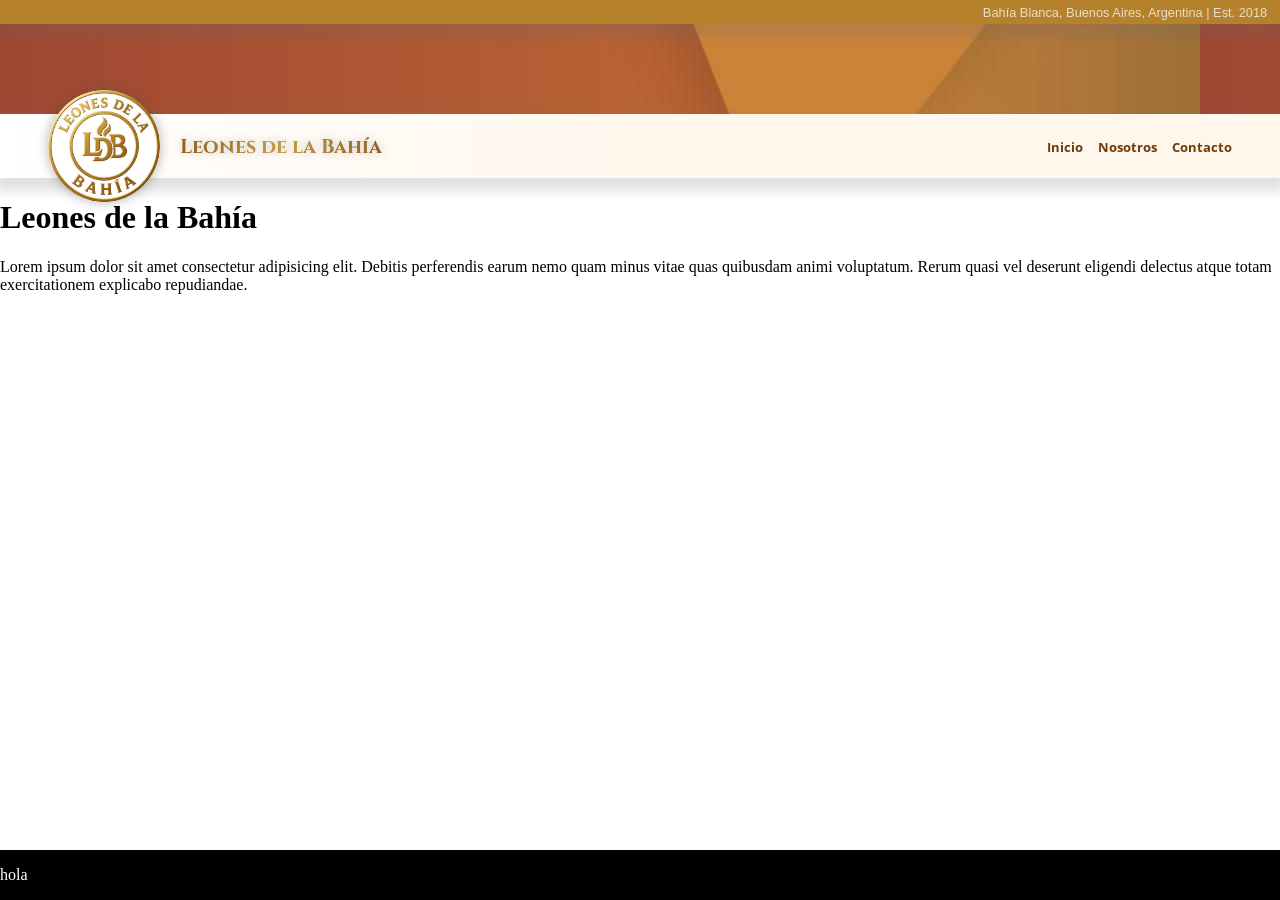
==== index.html @ 59268cef "Cargando el navegador Cargando el código para el navegador, mayoritariamente css" ====
<!DOCTYPE html>
<html lang="en">
<head>
    <meta charset="UTF-8">
    <meta name="viewport" content="width=device-width, initial-scale=1.0">
    <title>Inicio | Leones de la Bahía</title>
    <link rel="stylesheet" href="./css/style.css">
    <link rel="preconnect" href="https://fonts.googleapis.com">
    <link rel="preconnect" href="https://fonts.gstatic.com" crossorigin>
    <link href="https://fonts.googleapis.com/css2?family=Cinzel:wght@400..900&family=Special+Gothic:wght@400..700&display=swap" rel="stylesheet">
    <link rel="preconnect" href="https://fonts.googleapis.com">
    <link rel="preconnect" href="https://fonts.gstatic.com" crossorigin>
    <link href="https://fonts.googleapis.com/css2?family=Didact+Gothic&display=swap" rel="stylesheet">
    <link rel="preconnect" href="https://fonts.googleapis.com">
<link rel="preconnect" href="https://fonts.gstatic.com" crossorigin>
<link href="https://fonts.googleapis.com/css2?family=Open+Sans:ital,wght@0,300..800;1,300..800&display=swap" rel="stylesheet">
</head>
<body>
    <header>
        <nav>
           <div id="Nav-Sup">
            <p>Bahía Blanca, Buenos Aires, Argentina | Est. 2018</p>
           </div> 
           <div id="Nav-Centro">
            <img src="" alt="">
           </div>
           <div id="Nav-Inf">
            <div id="Nav-Inf-Iz">
                <img src="./img/Adobe Express - file.png" alt="">
                <h2 class="Nombre-Empresa">Leones de la Bahía</h1>
            </div>
            <div id="Nav-Inf-De">
                <li><a class="Nav-Opcion" id="Link-Inicio" href="">Inicio</a></li>
                <li><a class="Nav-Opcion" id="Link-Nosotros" href="./index.html">Nosotros</a></li>
                <li><a class="Nav-Opcion" id="Link-Contacto" href="#Contactos">Contacto</a></li>
            </div>
           </div>
        </nav>
    </header>
    <main>
        <div id="Main-Introduccion">
            <div id="Contenedor-Biografia">
                <h1>Leones de la Bahía</h1>
                <p>Lorem ipsum dolor sit amet consectetur adipisicing elit. Debitis perferendis earum nemo quam minus vitae quas quibusdam animi voluptatum. Rerum quasi vel deserunt eligendi delectus atque totam exercitationem explicabo repudiandae.</p>
            </div>
            <img src="" alt="">
            <img src="" alt="">
            <img src="" alt="">
        </div>
        <div id="Main-Medio">
            <div id="MisionVision">

            </div>
            <div id="LineaTiempo">

            </div>
            <div id="DondeEstamos">

            </div>
        </div>
        <div id="Main-Ultimo">
            <div id="Eventos">
                <p></p>
            </div>
            <div id="Feria">
                <p></p>
                <img src="" alt="">
                <img src="" alt="">
            </div>
        </div>

    </main>
    <footer>
        <div id="Contactos">
            <p>hola</p>
        </div>
    </footer>
    <script src="./js/script.js"></script>
</body>

</html>
---- css/style.css ----
body{
    padding: 0;
    margin: 0;
}

/*Navegador*/

nav{
    margin: 0;
    display: flex;
    flex-direction: column;
}
#Nav-Sup{
    padding: 0.5vh 1vw 0.5vh 0.5vw;
    font-size: 0.8rem;
    background-color:#b5822b;
    color: #e9ddca;
    font-family: "didact-gothic", sans-serif;
    font-weight: lighter;
    text-align: right;
    z-index: 10;
    box-shadow: 0 8px 10px 5px rgba(107, 107, 107, 0.201);
    /*box-shadow: 3px 4px 5px 6px #000;*/
}
#Nav-Sup p{
    margin: 0;
}
#Nav-Centro{
    width: 100vw;
    height: 10vh;
    background-color: #b5822b;
    background-image: url(../img/background-nav.jpg);
}
#Nav-Inf{
    height: 2rem;
    padding: 1rem 3rem 1rem 3rem;
    display: flex;
    justify-content: space-between;
    align-items: center;
    background: linear-gradient(to right, white,#FFF7EC, #FFF7EC);
    box-shadow: 0 8px 10px 5px rgba(107, 107, 107, 0.201);
}
#Nav-Inf-Iz{
    margin: 0;
    display: flex;
    align-items: center;
    gap: 20px;
}

#Nav-Inf-De{
    margin: 0;
    list-style: none;
    display: flex;
    align-items: center;
    height: 5vhpx;        
    gap: 15px; 
    font-family: "Open Sans", sans-serif;
    font-weight: bold;
    color: #6e3b0c;
}
#Nav-Inf-De a{
    font-size: 0.8rem;
    text-decoration: none;
    color: inherit;
}
#Nav-Inf h2{
    font-size: 1.25rem;
    margin:0;
    font-family: "Cinzel", sans-serif;
    background: radial-gradient(circle at center, #cea243,#976114);
    background-clip: text;
    -webkit-background-clip: text;
    color: transparent;
    text-shadow: 0 0 10px rgba(107, 107, 107, 0.4);
}
#Nav-Inf img{
    border-radius: 50%;
    padding: 0;
    margin:0;
    height: 7rem;
    z-index: auto;
    box-shadow: 0px 0px 10px 2px rgba(77, 77, 77, 0.3);
}

/*Body*/

/*Footer*/

footer{
    width: 100vw;
    position: absolute;
    bottom: 0;
    background-color: black;
    color: white;
}
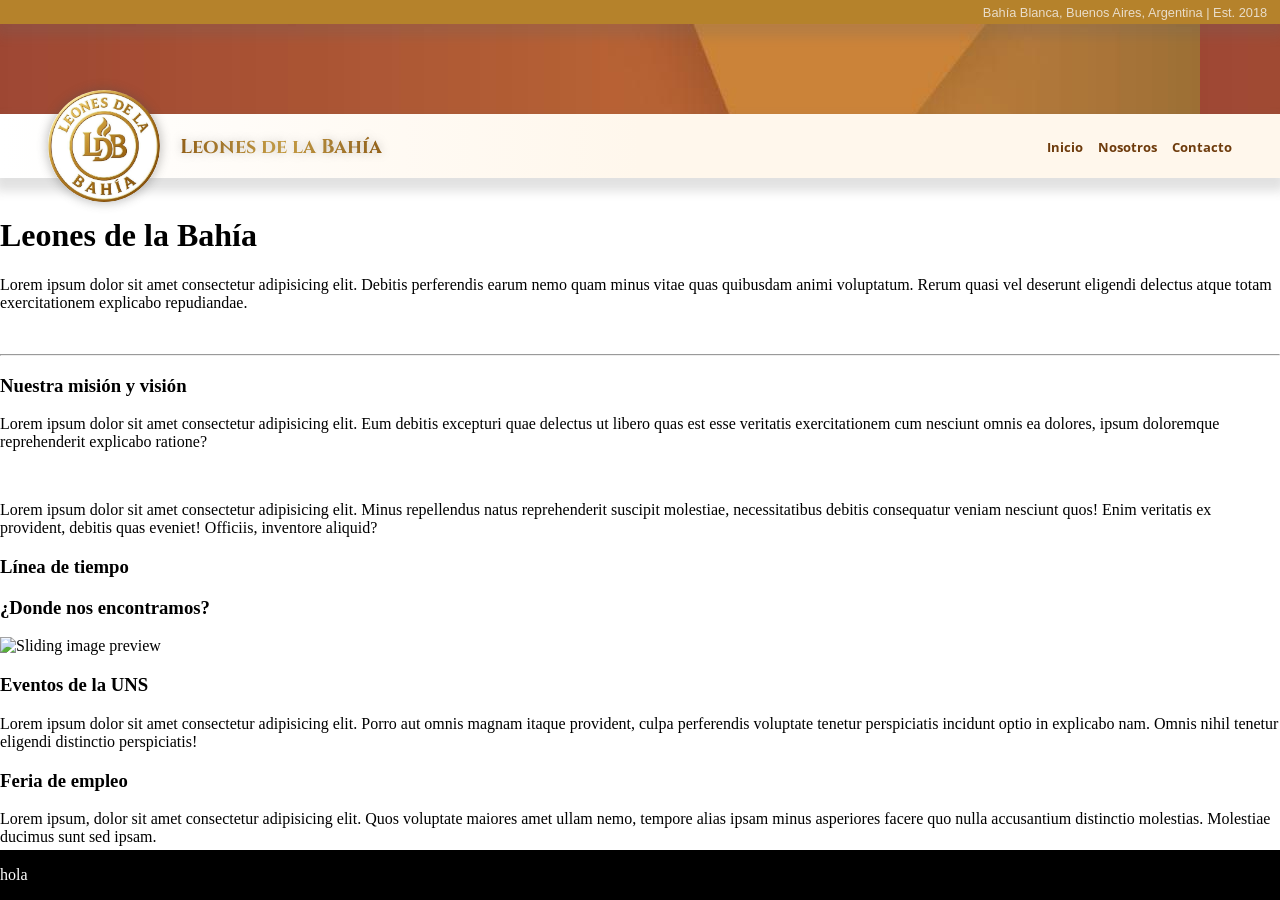
==== commit b1c7d0a1: "Add files via upload" ====
--- a/index.html
+++ b/index.html
@@ -39,33 +39,43 @@
     </header>
     <main>
         <div id="Main-Introduccion">
+            <img id="WhiteBlob" src="./img/WhiteBlob (1).png" alt="">
             <div id="Contenedor-Biografia">
                 <h1>Leones de la Bahía</h1>
                 <p>Lorem ipsum dolor sit amet consectetur adipisicing elit. Debitis perferendis earum nemo quam minus vitae quas quibusdam animi voluptatum. Rerum quasi vel deserunt eligendi delectus atque totam exercitationem explicabo repudiandae.</p>
             </div>
-            <img src="" alt="">
-            <img src="" alt="">
-            <img src="" alt="">
+            <img class="Intro-Img" id="Img1" src="./img/Img1.jpg" alt="">
+            <img class="Intro-Img" id="Img2" src="./img/Img2.jpg" alt="">
+            <img class="Intro-Img" id="Img3" src="./img/Img3.jpg" alt="">
         </div>
         <div id="Main-Medio">
+            <hr>
+            <h3>Nuestra misión y visión</h3>
             <div id="MisionVision">
-
+                <p class="MV-P" id="Mision">Lorem ipsum dolor sit amet consectetur adipisicing elit. Eum debitis excepturi quae delectus ut libero quas est esse veritatis exercitationem cum nesciunt omnis ea dolores, ipsum doloremque reprehenderit explicabo ratione?</p>
+                <img class="MV-Img" id="M-Img" src="./img/Img1.jpg" alt="">
+                <img class="MV-Img" id="V-Img" src="./img/Img2.jpg" alt="">
+                <p  class="MV-P" id="Vision">Lorem ipsum dolor sit amet consectetur adipisicing elit. Minus repellendus natus reprehenderit suscipit molestiae, necessitatibus debitis consequatur veniam nesciunt quos! Enim veritatis ex provident, debitis quas eveniet! Officiis, inventore aliquid?</p>
             </div>
+            <h3>Línea de tiempo</h3>
             <div id="LineaTiempo">
 
             </div>
-            <div id="DondeEstamos">
-
+            <h3>¿Donde nos encontramos?</h3>
+            <div class="image-viewport" id="viewport">
+                <a href="https://share.google/cA9hsk7RvkYzIzM8v"></a> <img src="../LDB/img/Maps.png" id="targetImage" alt="Sliding image preview">
             </div>
         </div>
         <div id="Main-Ultimo">
             <div id="Eventos">
-                <p></p>
+                <h3>Eventos de la UNS</h3>
+                <p>Lorem ipsum dolor sit amet consectetur adipisicing elit. Porro aut omnis magnam itaque provident, culpa perferendis voluptate tenetur perspiciatis incidunt optio in explicabo nam. Omnis nihil tenetur eligendi distinctio perspiciatis!</p>
             </div>
             <div id="Feria">
-                <p></p>
-                <img src="" alt="">
-                <img src="" alt="">
+                <h3>Feria de empleo</h3>
+                <p>Lorem ipsum, dolor sit amet consectetur adipisicing elit. Quos voluptate maiores amet ullam nemo, tempore alias ipsam minus asperiores facere quo nulla accusantium distinctio molestias. Molestiae ducimus sunt sed ipsam.</p>
+                <img class="F-Img" src="./img/Img3.jpg" alt="">
+                <img src="./img/Img2.jpg" alt="">
             </div>
         </div>
 
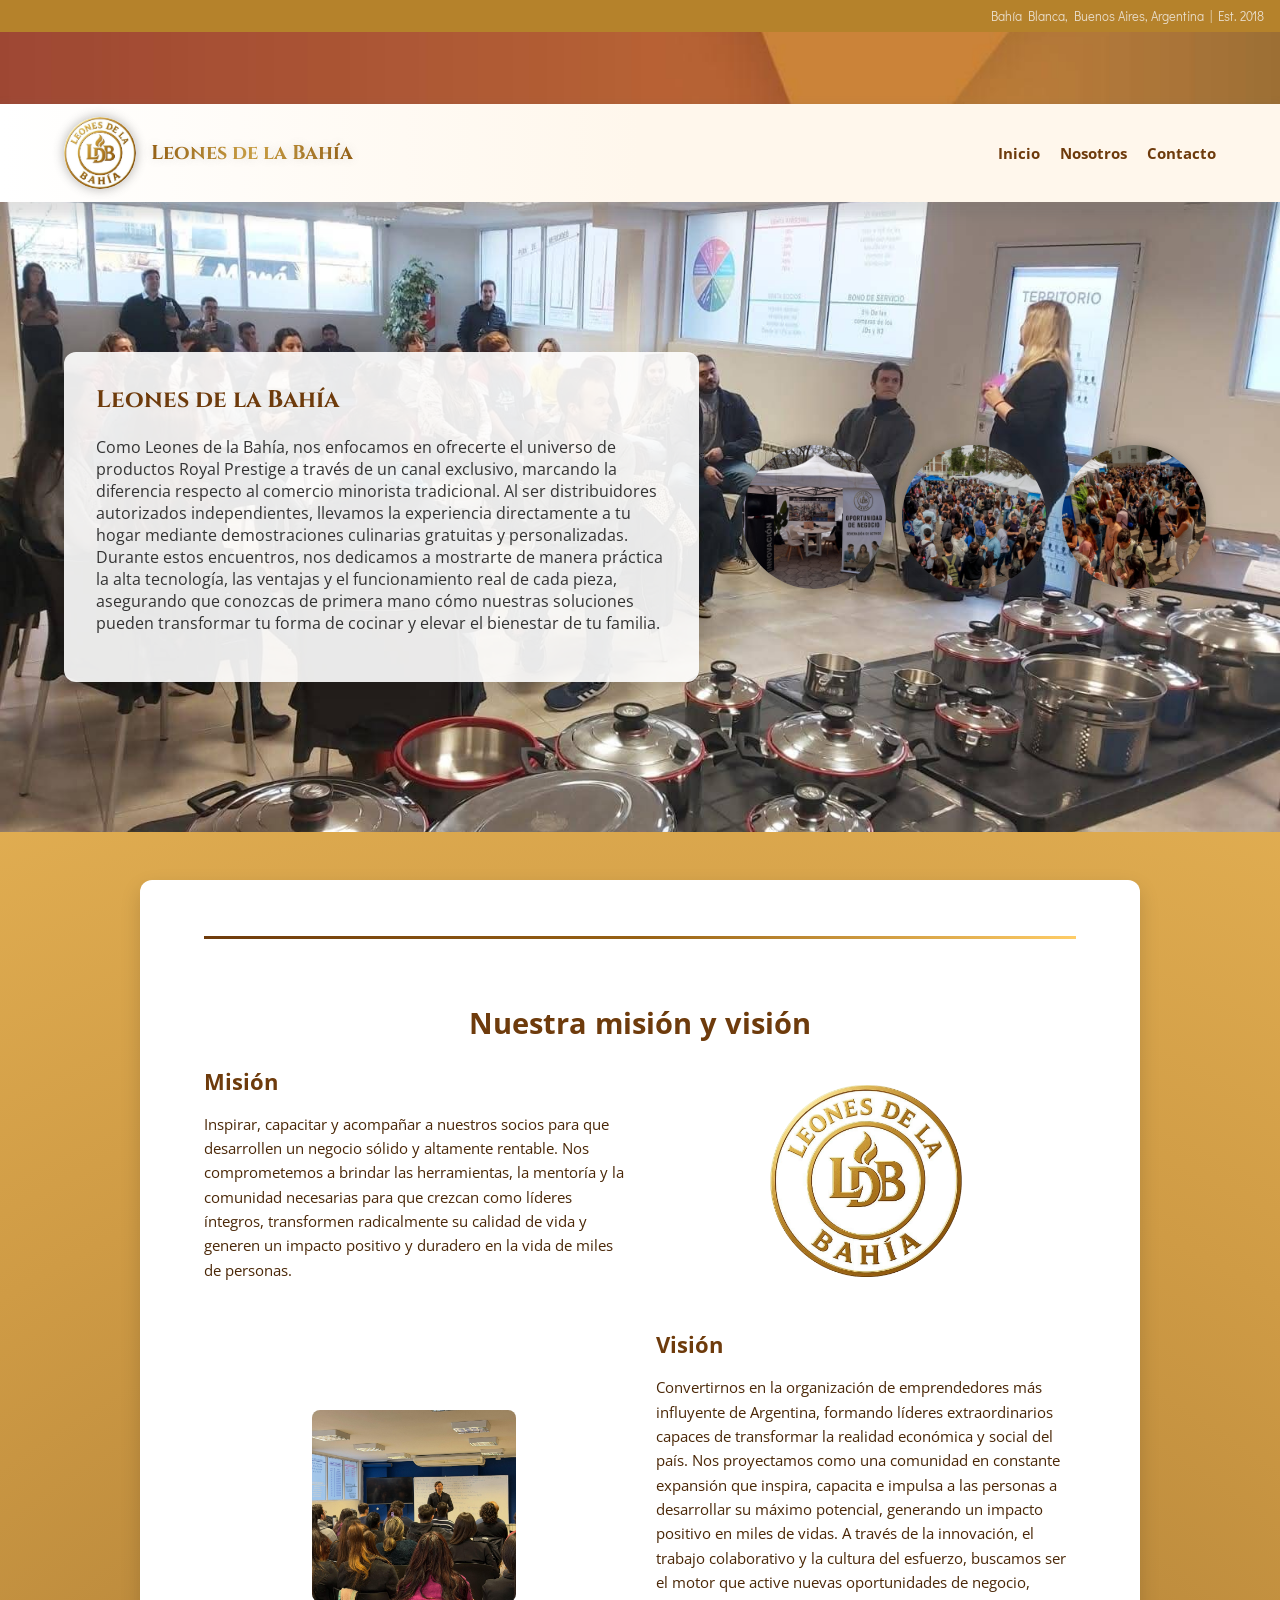
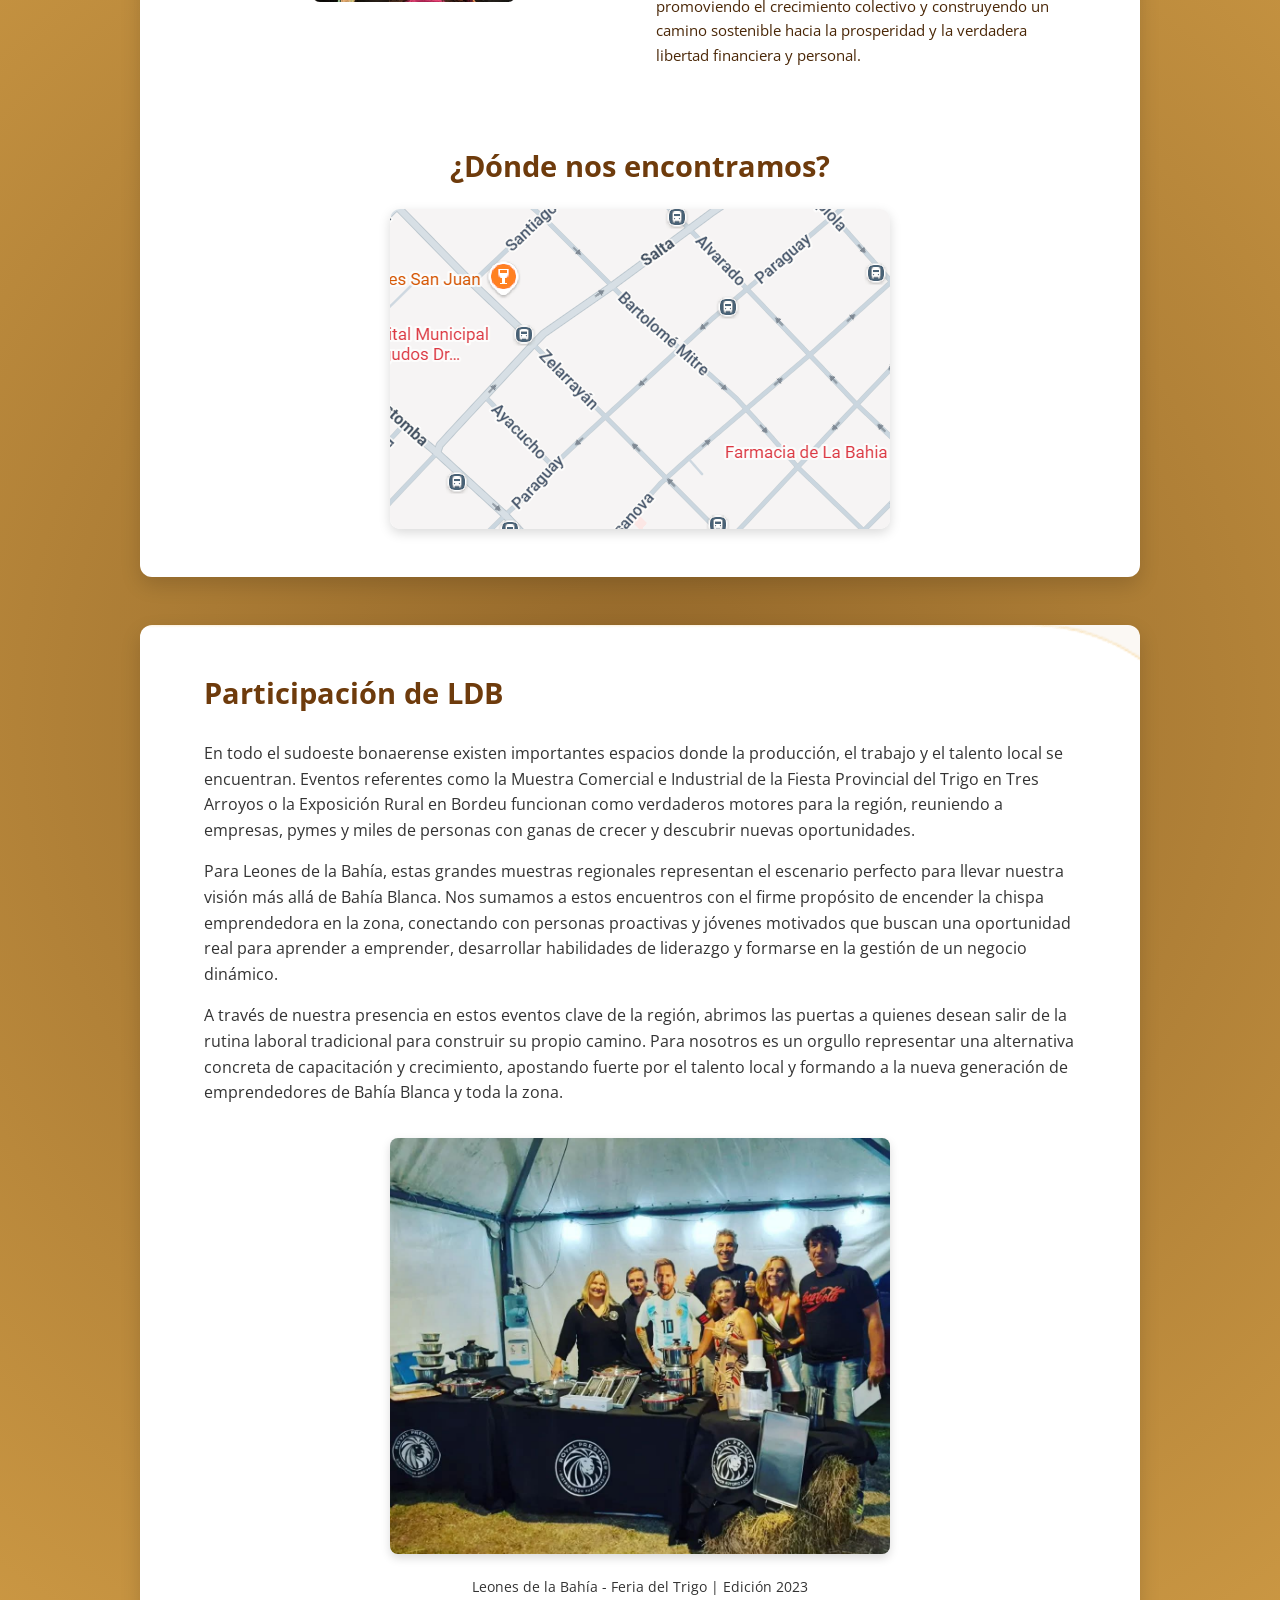
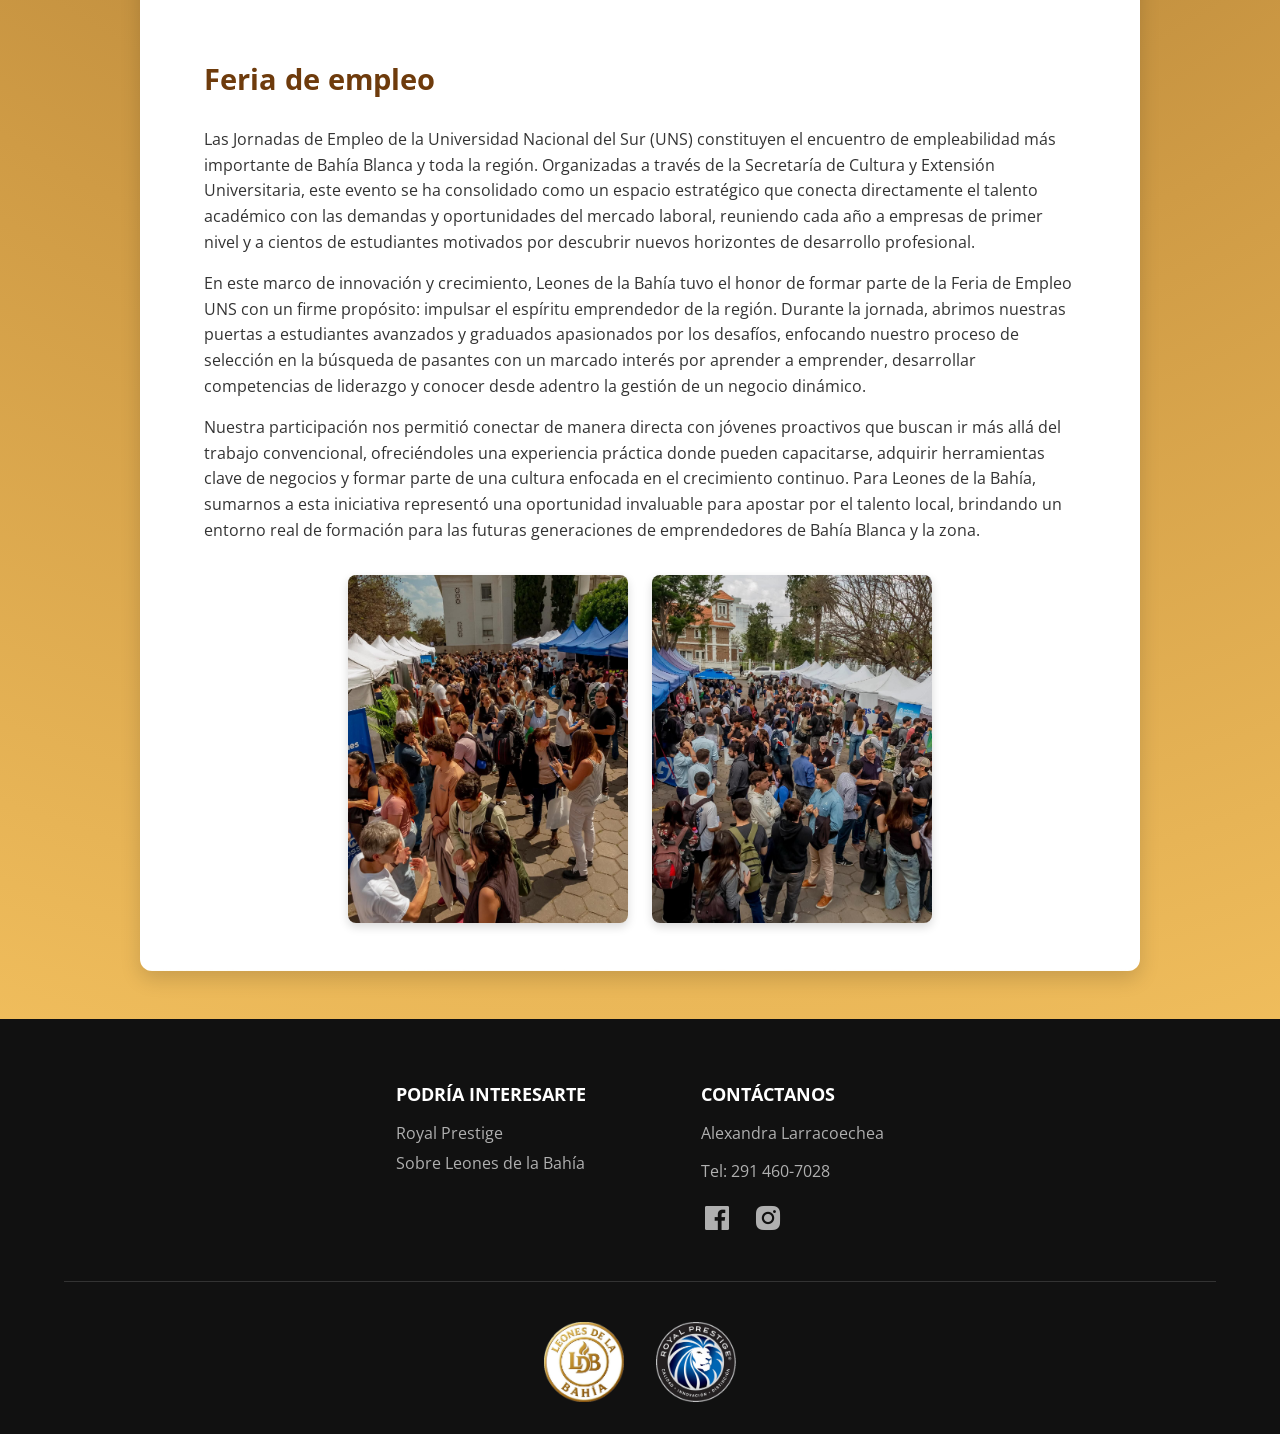
==== commit a974ca52: "Responsive Pasé el código por IA para que lo haga responisve y cómodo para disp. móviles. Además par" ====
--- a/index.html
+++ b/index.html
@@ -1,91 +1,128 @@
 <!DOCTYPE html>
-<html lang="en">
+<html lang="es">
 <head>
     <meta charset="UTF-8">
     <meta name="viewport" content="width=device-width, initial-scale=1.0">
     <title>Inicio | Leones de la Bahía</title>
     <link rel="stylesheet" href="./css/style.css">
+    
     <link rel="preconnect" href="https://fonts.googleapis.com">
     <link rel="preconnect" href="https://fonts.gstatic.com" crossorigin>
-    <link href="https://fonts.googleapis.com/css2?family=Cinzel:wght@400..900&family=Special+Gothic:wght@400..700&display=swap" rel="stylesheet">
-    <link rel="preconnect" href="https://fonts.googleapis.com">
-    <link rel="preconnect" href="https://fonts.gstatic.com" crossorigin>
-    <link href="https://fonts.googleapis.com/css2?family=Didact+Gothic&display=swap" rel="stylesheet">
-    <link rel="preconnect" href="https://fonts.googleapis.com">
-<link rel="preconnect" href="https://fonts.gstatic.com" crossorigin>
-<link href="https://fonts.googleapis.com/css2?family=Open+Sans:ital,wght@0,300..800;1,300..800&display=swap" rel="stylesheet">
+    <link href="https://fonts.googleapis.com/css2?family=Cinzel:wght@400..900&family=Didact+Gothic&family=Open+Sans:ital,wght@0,300..800;1,300..800&family=Special+Gothic:wght@400..700&display=swap" rel="stylesheet">
+    
+    <link href="https://unpkg.com/boxicons@2.1.4/css/boxicons.min.css" rel="stylesheet">
 </head>
 <body>
     <header>
         <nav>
-           <div id="Nav-Sup">
-            <p>Bahía Blanca, Buenos Aires, Argentina | Est. 2018</p>
-           </div> 
-           <div id="Nav-Centro">
-            <img src="" alt="">
-           </div>
-           <div id="Nav-Inf">
-            <div id="Nav-Inf-Iz">
-                <img src="./img/Adobe Express - file.png" alt="">
-                <h2 class="Nombre-Empresa">Leones de la Bahía</h1>
+            <div id="Nav-Sup">
+                <p>Bahía Blanca, Buenos Aires, Argentina | Est. 2018</p>
+            </div> 
+            <div id="Nav-Centro"></div>
+            <div id="Nav-Inf">
+                <div id="Nav-Inf-Iz">
+                    <img src="./img/Adobe Express - file.png" alt="Logo Leones de la Bahía">
+                    <h2 class="Nombre-Empresa">Leones de la Bahía</h2>
+                </div>
+                <div id="Nav-Inf-De">
+                    <ul>
+                        <li><a class="Nav-Opcion" id="Link-Inicio" href="#">Inicio</a></li>
+                        <li><a class="Nav-Opcion" id="Link-Nosotros" href="./index.html">Nosotros</a></li>
+                        <li><a class="Nav-Opcion" id="Link-Contacto" href="#Contactos">Contacto</a></li>
+                    </ul>
+                </div>
             </div>
-            <div id="Nav-Inf-De">
-                <li><a class="Nav-Opcion" id="Link-Inicio" href="">Inicio</a></li>
-                <li><a class="Nav-Opcion" id="Link-Nosotros" href="./index.html">Nosotros</a></li>
-                <li><a class="Nav-Opcion" id="Link-Contacto" href="#Contactos">Contacto</a></li>
-            </div>
-           </div>
         </nav>
     </header>
+
     <main>
-        <div id="Main-Introduccion">
-            <img id="WhiteBlob" src="./img/WhiteBlob (1).png" alt="">
+        <section id="Main-Introduccion">
             <div id="Contenedor-Biografia">
                 <h1>Leones de la Bahía</h1>
-                <p>Lorem ipsum dolor sit amet consectetur adipisicing elit. Debitis perferendis earum nemo quam minus vitae quas quibusdam animi voluptatum. Rerum quasi vel deserunt eligendi delectus atque totam exercitationem explicabo repudiandae.</p>
+                <p>Como Leones de la Bahía, nos enfocamos en ofrecerte el universo de productos Royal Prestige a través de un canal exclusivo, marcando la diferencia respecto al comercio minorista tradicional. Al ser distribuidores autorizados independientes, llevamos la experiencia directamente a tu hogar mediante demostraciones culinarias gratuitas y personalizadas. Durante estos encuentros, nos dedicamos a mostrarte de manera práctica la alta tecnología, las ventajas y el funcionamiento real de cada pieza, asegurando que conozcas de primera mano cómo nuestras soluciones pueden transformar tu forma de cocinar y elevar el bienestar de tu familia.</p>
             </div>
-            <img class="Intro-Img" id="Img1" src="./img/Img1.jpg" alt="">
-            <img class="Intro-Img" id="Img2" src="./img/Img2.jpg" alt="">
-            <img class="Intro-Img" id="Img3" src="./img/Img3.jpg" alt="">
-        </div>
-        <div id="Main-Medio">
-            <hr>
+            <div id="Contenedor-Galeria">
+                <img class="Intro-Img" id="Img1" src="./img/Img1.jpg" alt="Demostración culinaria 1">
+                <img class="Intro-Img" id="Img2" src="./img/Img2.jpg" alt="Demostración culinaria 2">
+                <img class="Intro-Img" id="Img3" src="./img/Img3.jpg" alt="Demostración culinaria 3">
+            </div>
+        </section>
+        <section id="Main-Medio">
+            <hr class="divider">
             <h3>Nuestra misión y visión</h3>
+            
             <div id="MisionVision">
-                <p class="MV-P" id="Mision">Lorem ipsum dolor sit amet consectetur adipisicing elit. Eum debitis excepturi quae delectus ut libero quas est esse veritatis exercitationem cum nesciunt omnis ea dolores, ipsum doloremque reprehenderit explicabo ratione?</p>
-                <img class="MV-Img" id="M-Img" src="./img/Img1.jpg" alt="">
-                <img class="MV-Img" id="V-Img" src="./img/Img2.jpg" alt="">
-                <p  class="MV-P" id="Vision">Lorem ipsum dolor sit amet consectetur adipisicing elit. Minus repellendus natus reprehenderit suscipit molestiae, necessitatibus debitis consequatur veniam nesciunt quos! Enim veritatis ex provident, debitis quas eveniet! Officiis, inventore aliquid?</p>
+                <article id="Mision">
+                    <h4>Misión</h4>
+                    <p class="MV-P">Inspirar, capacitar y acompañar a nuestros socios para que desarrollen un negocio sólido y altamente rentable. Nos comprometemos a brindar las herramientas, la mentoría y la comunidad necesarias para que crezcan como líderes íntegros, transformen radicalmente su calidad de vida y generen un impacto positivo y duradero en la vida de miles de personas.</p>
+                </article>
+                <img class="MV-Img" id="M-Img" src="./img/Adobe Express - file.png" alt="Misión LDB">
+                <img class="MV-Img" id="V-Img" src="./img/ImgV(1).jpg" alt="Visión LDB">
+                <article id="Vision">
+                    <h4>Visión</h4>
+                    <p class="MV-P">Convertirnos en la organización de emprendedores más influyente de Argentina, formando líderes extraordinarios capaces de transformar la realidad económica y social del país. Nos proyectamos como una comunidad en constante expansión que inspira, capacita e impulsa a las personas a desarrollar su máximo potencial, generando un impacto positivo en miles de vidas. A través de la innovación, el trabajo colaborativo y la cultura del esfuerzo, buscamos ser el motor que active nuevas oportunidades de negocio, promoviendo el crecimiento colectivo y construyendo un camino sostenible hacia la prosperidad y la verdadera libertad financiera y personal.</p>
+                </article>
             </div>
-            <h3>Línea de tiempo</h3>
-            <div id="LineaTiempo">
 
+            <h3>¿Dónde nos encontramos?</h3>
+            <div class="image-viewport" id="viewport">
+                <a href="https://share.google/cA9hsk7RvkYzIzM8v" target="_blank" rel="noopener">
+                    <img src="./img/Maps.png" id="targetImage" alt="Vista de ubicación en Google Maps">
+                </a>
             </div>
-            <h3>¿Donde nos encontramos?</h3>
-            <div class="image-viewport" id="viewport">
-                <a href="https://share.google/cA9hsk7RvkYzIzM8v"></a> <img src="../LDB/img/Maps.png" id="targetImage" alt="Sliding image preview">
+        </section>
+
+        <section id="Main-Ultimo">
+            <div id="Eventos">
+                <h3>Participación de LDB</h3>
+                <p>En todo el sudoeste bonaerense existen importantes espacios donde la producción, el trabajo y el talento local se encuentran. Eventos referentes como la Muestra Comercial e Industrial de la Fiesta Provincial del Trigo en Tres Arroyos o la Exposición Rural en Bordeu funcionan como verdaderos motores para la región, reuniendo a empresas, pymes y miles de personas con ganas de crecer y descubrir nuevas oportunidades.</p>
+                <p>Para Leones de la Bahía, estas grandes muestras regionales representan el escenario perfecto para llevar nuestra visión más allá de Bahía Blanca. Nos sumamos a estos encuentros con el firme propósito de encender la chispa emprendedora en la zona, conectando con personas proactivas y jóvenes motivados que buscan una oportunidad real para aprender a emprender, desarrollar habilidades de liderazgo y formarse en la gestión de un negocio dinámico.</p>
+                <p>A través de nuestra presencia en estos eventos clave de la región, abrimos las puertas a quienes desean salir de la rutina laboral tradicional para construir su propio camino. Para nosotros es un orgullo representar una alternativa concreta de capacitación y crecimiento, apostando fuerte por el talento local y formando a la nueva generación de emprendedores de Bahía Blanca y toda la zona.</p>
             </div>
-        </div>
-        <div id="Main-Ultimo">
-            <div id="Eventos">
-                <h3>Eventos de la UNS</h3>
-                <p>Lorem ipsum dolor sit amet consectetur adipisicing elit. Porro aut omnis magnam itaque provident, culpa perferendis voluptate tenetur perspiciatis incidunt optio in explicabo nam. Omnis nihil tenetur eligendi distinctio perspiciatis!</p>
+            <div id="IMG-Leyenda">
+                <img src="./img/LDB-FiestaDelTrigo.jpg" alt="Fiesta Provincial del Trigo 2023">
+                <p>Leones de la Bahía - Feria del Trigo | Edición 2023</p>
             </div>
+            
             <div id="Feria">
                 <h3>Feria de empleo</h3>
-                <p>Lorem ipsum, dolor sit amet consectetur adipisicing elit. Quos voluptate maiores amet ullam nemo, tempore alias ipsam minus asperiores facere quo nulla accusantium distinctio molestias. Molestiae ducimus sunt sed ipsam.</p>
-                <img class="F-Img" src="./img/Img3.jpg" alt="">
-                <img src="./img/Img2.jpg" alt="">
+                <p>Las Jornadas de Empleo de la Universidad Nacional del Sur (UNS) constituyen el encuentro de empleabilidad más importante de Bahía Blanca y toda la región. Organizadas a través de la Secretaría de Cultura y Extensión Universitaria, este evento se ha consolidado como un espacio estratégico que conecta directamente el talento académico con las demandas y oportunidades del mercado laboral, reuniendo cada año a empresas de primer nivel y a cientos de estudiantes motivados por descubrir nuevos horizontes de desarrollo profesional.</p>
+                <p>En este marco de innovación y crecimiento, Leones de la Bahía tuvo el honor de formar parte de la Feria de Empleo UNS con un firme propósito: impulsar el espíritu emprendedor de la región. Durante la jornada, abrimos nuestras puertas a estudiantes avanzados y graduados apasionados por los desafíos, enfocando nuestro proceso de selección en la búsqueda de pasantes con un marcado interés por aprender a emprender, desarrollar competencias de liderazgo y conocer desde adentro la gestión de un negocio dinámico.</p>
+                <p>Nuestra participación nos permitió conectar de manera directa con jóvenes proactivos que buscan ir más allá del trabajo convencional, ofreciéndoles una experiencia práctica donde pueden capacitarse, adquirir herramientas clave de negocios y formar parte de una cultura enfocada en el crecimiento continuo. Para Leones de la Bahía, sumarnos a esta iniciativa representó una oportunidad invaluable para apostar por el talento local, brindando un entorno real de formación para las futuras generaciones de emprendedores de Bahía Blanca y la zona.</p>
             </div>
-        </div>
+            <div id="IMG-Feria">
+                <img class="F-Img" src="./img/Img3.jpg" alt="Feria de empleo UNS 1">
+                <img class="F-Img" src="./img/Img2.jpg" alt="Feria de empleo UNS 2">
+            </div>
+        </section>
+    </main>
 
-    </main>
     <footer>
-        <div id="Contactos">
-            <p>hola</p>
-        </div>
+        <section id="Footer-Sup">
+            <div>
+                <h2>PODRÍA INTERESARTE</h2>
+                <ul>
+                    <li><a href="https://www.royalprestige.com/ar" target="_blank" rel="noopener">Royal Prestige</a></li>
+                    <li><a href="#">Sobre Leones de la Bahía</a></li>
+                </ul>
+            </div> 
+            <div id="Contactos">
+                <h2>CONTÁCTANOS</h2>
+                <p>Alexandra Larracoechea</p>
+                <p>Tel: <a href="tel:2914607028">291 460-7028</a></p>
+                <div id="Footer-Sup-2">
+                    <a href="https://facebook.com" target="_blank" aria-label="Facebook"><i class='bx bxl-facebook-square'></i></a>
+                    <a href="https://instagram.com" target="_blank" aria-label="Instagram"><i class='bx bxl-instagram-alt'></i></a>
+                </div>
+            </div>
+        </section>
+        <hr>
+        <section id="Footer-Inf">
+            <img src="./img/Adobe Express - file.png" alt="Logo LDB">
+            <img src="./img/Logo-RP.png" alt="Logo Royal Prestige">
+        </section>
     </footer>
+
     <script src="./js/script.js"></script>
 </body>
-
 </html>
--- a/css/style.css
+++ b/css/style.css
@@ -1,95 +1,529 @@
-body{
+/* ==========================================
+   RESET & GLOBAL STYLES
+   ========================================== */
+* {
+    box-sizing: border-box;
+}
+
+body {
     padding: 0;
     margin: 0;
-}
-
-/*Navegador*/
-
-nav{
+    background: radial-gradient(circle at center, #93672a, #cf9b45, #ffcd67);
+    font-family: "Open Sans", sans-serif;
+    color: #333;
+    overflow-x: hidden;
+}
+
+img {
+    max-width: 100%;
+    height: auto;
+}
+
+/* ==========================================
+   HEADER & NAVIGATION
+   ========================================== */
+header {
+    position: relative;
+    z-index: 100;
+}
+
+nav {
     margin: 0;
     display: flex;
     flex-direction: column;
 }
-#Nav-Sup{
-    padding: 0.5vh 1vw 0.5vh 0.5vw;
+
+#Nav-Sup {
+    padding: 0.5rem 1rem;
     font-size: 0.8rem;
-    background-color:#b5822b;
+    background-color: #b5822b;
     color: #e9ddca;
-    font-family: "didact-gothic", sans-serif;
+    font-family: "Didact Gothic", sans-serif;
     font-weight: lighter;
     text-align: right;
-    z-index: 10;
-    box-shadow: 0 8px 10px 5px rgba(107, 107, 107, 0.201);
-    /*box-shadow: 3px 4px 5px 6px #000;*/
-}
-#Nav-Sup p{
+    box-shadow: 0 4px 6px rgba(0, 0, 0, 0.1);
+}
+
+#Nav-Sup p {
     margin: 0;
 }
-#Nav-Centro{
-    width: 100vw;
-    height: 10vh;
+
+#Nav-Centro {
+    width: 100%;
+    height: 8vh;
+    min-height: 40px;
     background-color: #b5822b;
     background-image: url(../img/background-nav.jpg);
-}
-#Nav-Inf{
-    height: 2rem;
-    padding: 1rem 3rem 1rem 3rem;
+    background-size: cover;
+    background-position: center;
+}
+
+#Nav-Inf {
+    min-height: 4.5rem;
+    padding: 0.8rem 5%;
     display: flex;
     justify-content: space-between;
     align-items: center;
-    background: linear-gradient(to right, white,#FFF7EC, #FFF7EC);
-    box-shadow: 0 8px 10px 5px rgba(107, 107, 107, 0.201);
-}
-#Nav-Inf-Iz{
+    background: linear-gradient(to right, #ffffff, #FFF7EC, #FFF7EC);
+    box-shadow: 0 8px 10px 6px rgba(107, 107, 107, 0.2);
+    flex-wrap: wrap;
+    gap: 1rem;
+}
+
+#Nav-Inf-Iz {
+    display: flex;
+    align-items: center;
+    gap: 15px;
+}
+
+#Nav-Inf img {
+    border-radius: 50%;
+    height: 4.5rem;
+    width: 4.5rem;
+    object-fit: cover;
+    box-shadow: 0px 0px 10px 2px rgba(77, 77, 77, 0.3);
+    flex-shrink: 0;
+}
+
+#Nav-Inf h2 {
+    font-size: 1.25rem;
     margin: 0;
-    display: flex;
-    align-items: center;
-    gap: 20px;
-}
-
-#Nav-Inf-De{
-    margin: 0;
-    list-style: none;
-    display: flex;
-    align-items: center;
-    height: 5vhpx;        
-    gap: 15px; 
+    font-family: "Cinzel", serif;
+    background: radial-gradient(circle at center, #cea243, #976114);
+    background-clip: text;
+    -webkit-background-clip: text;
+    color: transparent;
+    text-shadow: 0 0 10px rgba(107, 107, 107, 0.2);
+}
+
+#Nav-Inf-De {
+    display: flex;
+    align-items: center;
     font-family: "Open Sans", sans-serif;
     font-weight: bold;
     color: #6e3b0c;
 }
-#Nav-Inf-De a{
-    font-size: 0.8rem;
+
+#Nav-Inf-De ul {
+    display: flex;
+    gap: 20px;
+    list-style: none;
+    margin: 0;
+    padding: 0;
+    flex-wrap: wrap;
+}
+
+#Nav-Inf-De a {
+    font-size: 0.95rem;
     text-decoration: none;
     color: inherit;
-}
-#Nav-Inf h2{
-    font-size: 1.25rem;
-    margin:0;
-    font-family: "Cinzel", sans-serif;
-    background: radial-gradient(circle at center, #cea243,#976114);
-    background-clip: text;
-    -webkit-background-clip: text;
-    color: transparent;
-    text-shadow: 0 0 10px rgba(107, 107, 107, 0.4);
-}
-#Nav-Inf img{
+    transition: color 0.3s ease;
+}
+
+#Nav-Inf-De a:hover {
+    color: #b5822b;
+}
+
+/* ==========================================
+   MAIN CONTENT
+   ========================================== */
+
+/* --- Introduction Section --- */
+#Main-Introduccion {
+    min-height: 70vh;
+    margin: 0 auto;
+    padding: 3rem 5%;
+    background-image: url(../img/Fondo-Introduccion.jpg);
+    background-repeat: no-repeat;
+    background-size: cover;
+    background-position: center;
+    display: flex;
+    flex-wrap: wrap;
+    align-items: center;
+    justify-content: space-between;
+    gap: 2rem;
+}
+
+#Contenedor-Biografia {
+    flex: 1 1 450px;
+    background: rgba(255, 255, 255, 0.9);
+    padding: 2rem;
+    border-radius: 12px;
+    box-shadow: 0 4px 15px rgba(0, 0, 0, 0.1);
+}
+
+#Contenedor-Biografia h1 {
+    margin-top: 0;
+    color: #6e3b0c;
+    font-family: "Cinzel", serif;
+}
+
+#Contenedor-Galeria {
+    flex: 1 1 300px;
+    display: flex;
+    justify-content: center;
+    gap: 1rem;
+    flex-wrap: wrap;
+}
+
+.Intro-Img {
+    height: 9rem;
+    width: 9rem;
     border-radius: 50%;
+    object-fit: cover;
+    box-shadow: 0px 0px 10px 2px rgba(77, 77, 77, 0.3);
+}
+
+/* --- Middle Section (Misión, Visión, Ubicación) --- */
+#Main-Medio {
+    padding: 3rem 5%;
+    margin: 3rem auto;
+    width: 90%;
+    max-width: 1000px;
+    background-color: #ffffff;
+    border-radius: 12px;
+    box-shadow: 0 8px 20px rgba(0, 0, 0, 0.15);
+    display: flex;
+    flex-direction: column;
+    align-items: center;
+}
+
+#Main-Medio h3 {
+    color: #6e3b0c;
+    font-size: 1.8rem;
+    font-weight: bold;
+    text-align: center;
+    margin-top: 2rem;
+    margin-bottom: 1.5rem;
+}
+
+#Main-Medio hr.divider {
+    border: none;
+    height: 3px;
+    width: 100%;
+    background: linear-gradient(to right, #6e3b0c, #976114, #ffcd67);
+    margin-bottom: 2rem;
+}
+
+#MisionVision {
+    display: grid;
+    grid-template-columns: repeat(2, 1fr);
+    gap: 2rem;
+    align-items: center;
+    width: 100%;
+    margin-bottom: 2rem;
+}
+
+#Mision, #Vision {
+    width: 100%;
+}
+
+#Mision h4, #Vision h4 {
+    color: #6e3b0c;
+    font-size: 1.4rem;
+    margin-top: 0;
+    margin-bottom: 0.5rem;
+}
+
+.MV-P {
+    font-size: 0.95rem;
+    line-height: 1.6;
+    color: #4a2707;
+}
+
+.MV-Img {
+    width: 100%;
+    justify-self: center;
+    object-fit: contain;
+}
+
+#M-Img {
+    max-height: 12rem;
+    width: auto;
+}
+
+#V-Img {
+    max-height: 12rem;
+    width: auto;
+    border-radius: 8px;
+}
+
+#Mision { grid-column: 1 / 2; grid-row: 1 / 2; }
+#M-Img  { grid-column: 2 / 3; grid-row: 1 / 2; }
+#V-Img  { grid-column: 1 / 2; grid-row: 2 / 3; }
+#Vision { grid-column: 2 / 3; grid-row: 2 / 3; }
+
+/* Interactive Map Viewport */
+.image-viewport {
+    width: 100%;
+    max-width: 500px;
+    height: 320px;
+    overflow: hidden;
+    position: relative;
+    cursor: grab;
+    border-radius: 10px;
+    box-shadow: 0 4px 12px rgba(0, 0, 0, 0.15);
+    touch-action: none;
+}
+
+.image-viewport img {
+    position: absolute;
+    top: 0;
+    left: 0;
+    width: auto;
+    max-width: none;
+    user-select: none;
+    pointer-events: none;
+    transition: transform 0.05s ease-out;
+}
+
+/* --- Last Section (Eventos & Feria) --- */
+#Main-Ultimo {
+    margin: 3rem auto;
+    width: 90%;
+    max-width: 1000px;
+    background-color: rgba(255, 255, 255, 0.95);
+    background-image: url(../img/WhiteBlob2.png);
+    background-repeat: no-repeat;
+    background-size: cover;
+    background-position: center;
+    padding: 3rem 5%;
+    border-radius: 12px;
+    box-shadow: 0 8px 20px rgba(0, 0, 0, 0.15);
+}
+
+#Main-Ultimo h3 {
+    font-size: 1.8rem;
+    color: #6e3b0c;
+    margin-top: 0;
+}
+
+#Main-Ultimo p {
+    line-height: 1.6;
+    color: #333;
+}
+
+#IMG-Leyenda {
+    margin: 2rem auto;
+    display: flex;
+    flex-direction: column;
+    align-items: center;
+    font-size: 0.85rem;
+    color: #666;
+    text-align: center;
+}
+
+#IMG-Leyenda img {
+    width: 100%;
+    max-width: 500px;
+    height: auto;
+    border-radius: 8px;
+    box-shadow: 0 4px 10px rgba(0, 0, 0, 0.15);
+    margin-bottom: 0.5rem;
+}
+
+#Feria {
+    margin-top: 3rem;
+}
+
+#IMG-Feria {
+    margin: 2rem auto 0 auto;
+    display: flex;
+    justify-content: center;
+    align-items: center;
+    gap: 1.5rem;
+    flex-wrap: wrap;
+}
+
+.F-Img {
+    width: 100%;
+    max-width: 280px;
+    height: auto;
+    border-radius: 8px;
+    box-shadow: 0 4px 10px rgba(0, 0, 0, 0.15);
+}
+
+/* ==========================================
+   FOOTER
+   ========================================== */
+footer {
+    background-color: #111111;
+    padding: 3rem 5% 2rem 5%;
+    color: #b0b0b0;
+}
+
+#Footer-Sup {
+    display: flex;
+    gap: 10%;
+    justify-content: center;
+    flex-wrap: wrap;
+}
+
+#Footer-Sup h2 {
+    color: #ffffff;
+    font-size: 1.1rem;
+    margin-bottom: 1rem;
+}
+
+#Footer-Sup ul {
+    list-style: none;
     padding: 0;
-    margin:0;
-    height: 7rem;
-    z-index: auto;
-    box-shadow: 0px 0px 10px 2px rgba(77, 77, 77, 0.3);
-}
-
-/*Body*/
-
-/*Footer*/
-
-footer{
-    width: 100vw;
-    position: absolute;
-    bottom: 0;
-    background-color: black;
-    color: white;
+    margin: 0;
+}
+
+#Footer-Sup li {
+    margin-bottom: 0.5rem;
+}
+
+#Footer-Sup a {
+    color: #b0b0b0;
+    text-decoration: none;
+    transition: color 0.3s ease;
+}
+
+#Footer-Sup a:hover {
+    color: #ffcd67;
+}
+
+#Footer-Sup-2 {
+    margin-top: 1rem;
+    display: flex;
+    gap: 1.2rem;
+    font-size: 2rem;
+}
+
+#Footer-Sup-2 a {
+    color: #b0b0b0;
+    transition: color 0.3s ease, transform 0.2s ease;
+}
+
+#Footer-Sup-2 a:hover {
+    color: #ffcd67;
+    transform: translateY(-3px);
+}
+
+footer hr {
+    border: none;
+    border-top: 1px solid #333333;
+    margin: 2.5rem 0;
+}
+
+#Footer-Inf {
+    display: flex;
+    gap: 2rem;
+    align-items: center;
+    justify-content: center;
+    flex-wrap: wrap;
+}
+
+footer img {
+    height: 5rem;
+    width: auto;
+    object-fit: contain;
+}
+
+/* ==========================================
+   RESPONSIVE MEDIA QUERIES (MOBILE / TABLETS)
+   ========================================== */
+
+/* Tablets & Mobile Screens (<= 768px) */
+@media (max-width: 768px) {
+    #Nav-Sup {
+        text-align: center;
+    }
+
+    #Nav-Inf {
+        flex-direction: column;
+        text-align: center;
+        padding: 1rem;
+    }
+
+    #Nav-Inf-Iz {
+        flex-direction: column;
+        gap: 8px;
+    }
+
+    #Nav-Inf img {
+        height: 4rem;
+        width: 4rem;
+    }
+
+    #Nav-Inf-De ul {
+        justify-content: center;
+        gap: 15px;
+    }
+
+    #Main-Introduccion {
+        padding: 2rem 4%;
+    }
+
+    #Contenedor-Biografia {
+        padding: 1.5rem;
+    }
+
+    .Intro-Img {
+        height: 7rem;
+        width: 7rem;
+    }
+
+    #Main-Medio {
+        width: 92%;
+        margin: 2rem auto;
+        padding: 2rem 4%;
+    }
+
+    #MisionVision {
+        grid-template-columns: 1fr;
+        gap: 1.5rem;
+    }
+
+    #Mision { grid-column: 1; grid-row: 1; }
+    #M-Img  { grid-column: 1; grid-row: 2; height: 7rem; margin: 0 auto; }
+    #Vision { grid-column: 1; grid-row: 3; }
+    #V-Img  { grid-column: 1; grid-row: 4; height: auto; max-width: 100%; margin: 0 auto; }
+
+    #Main-Ultimo {
+        width: 92%;
+        margin: 2rem auto;
+        padding: 2rem 4%;
+    }
+
+    #IMG-Feria {
+        gap: 1rem;
+    }
+
+    .F-Img {
+        max-width: 100%;
+    }
+
+    #Footer-Sup {
+        flex-direction: column;
+        align-items: center;
+        text-align: center;
+        gap: 2rem;
+    }
+
+    #Footer-Sup-2 {
+        justify-content: center;
+    }
+}
+
+/* Small Mobile Screens (<= 480px) */
+@media (max-width: 480px) {
+    #Nav-Inf h2 {
+        font-size: 1.1rem;
+    }
+
+    #Main-Medio h3, #Main-Ultimo h3 {
+        font-size: 1.4rem;
+    }
+
+    .Intro-Img {
+        height: 5.5rem;
+        width: 5.5rem;
+    }
+
+    .image-viewport {
+        height: 250px;
+    }
 }
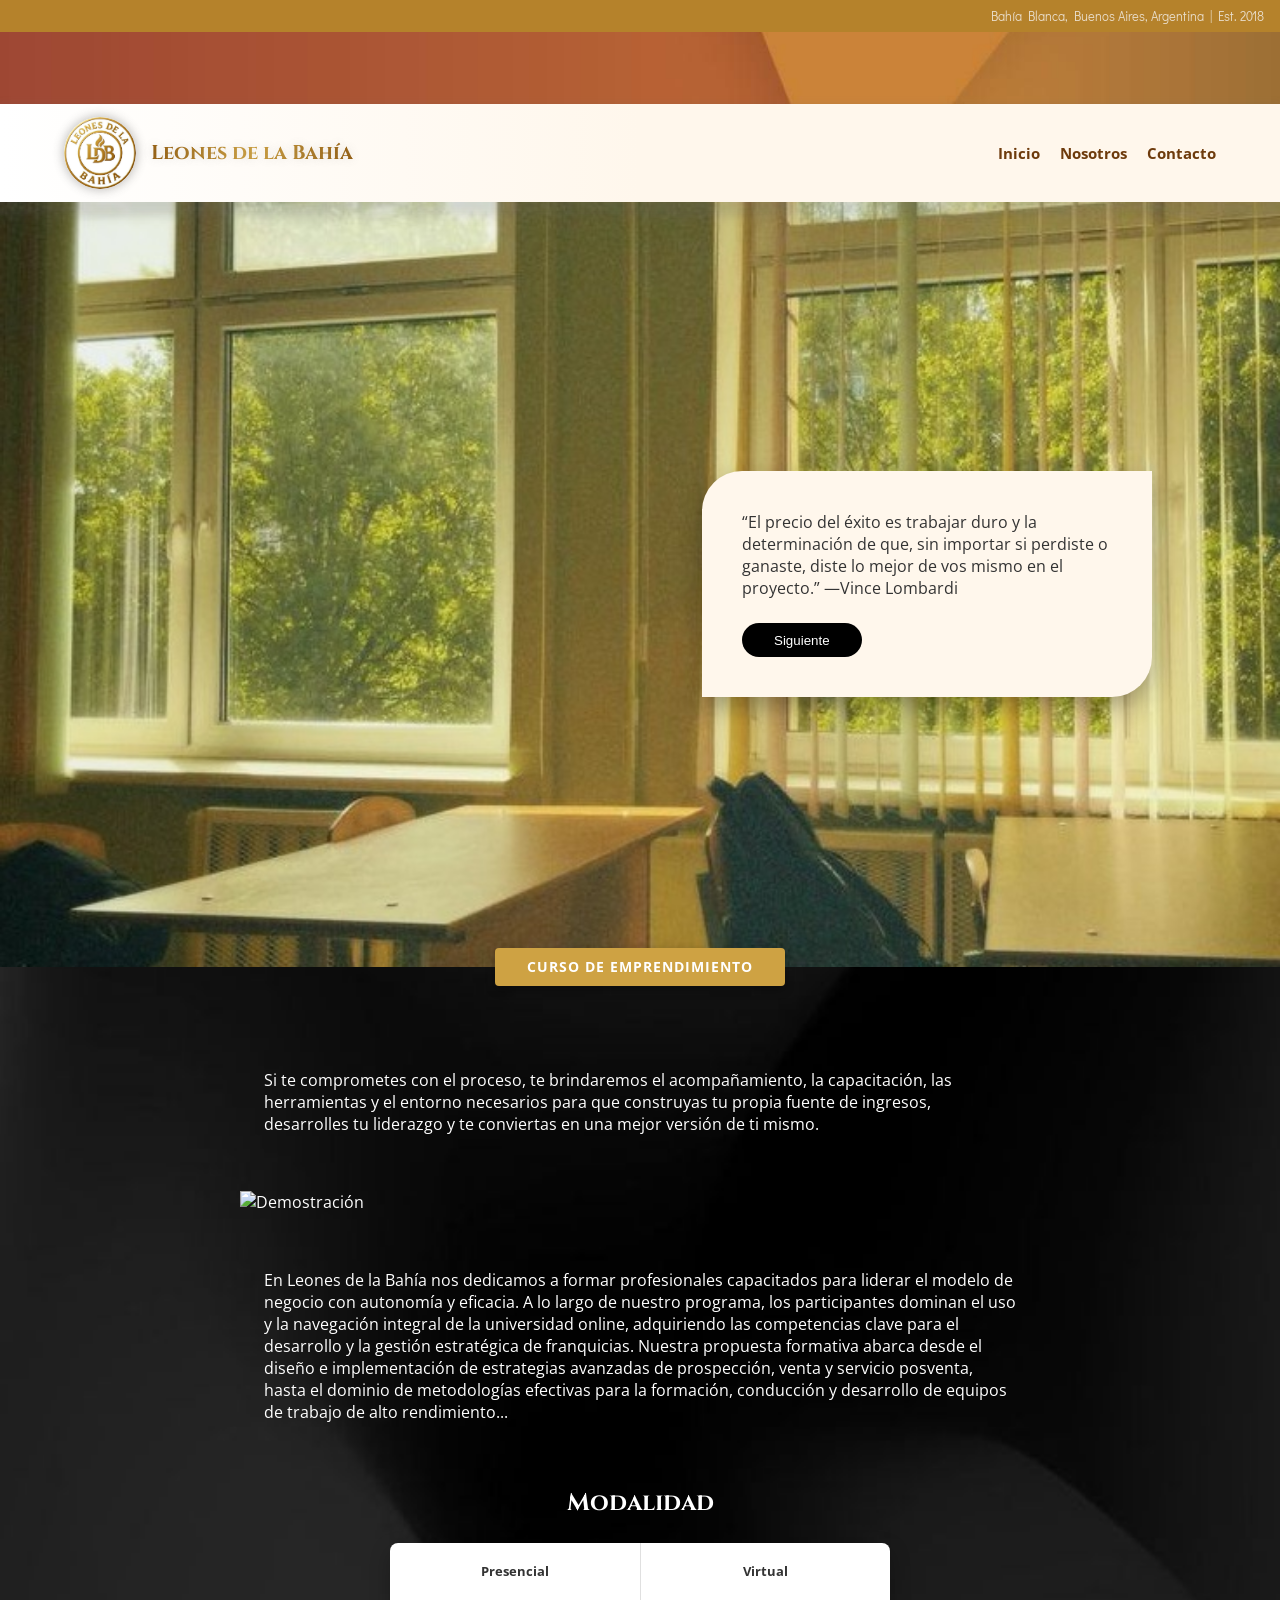
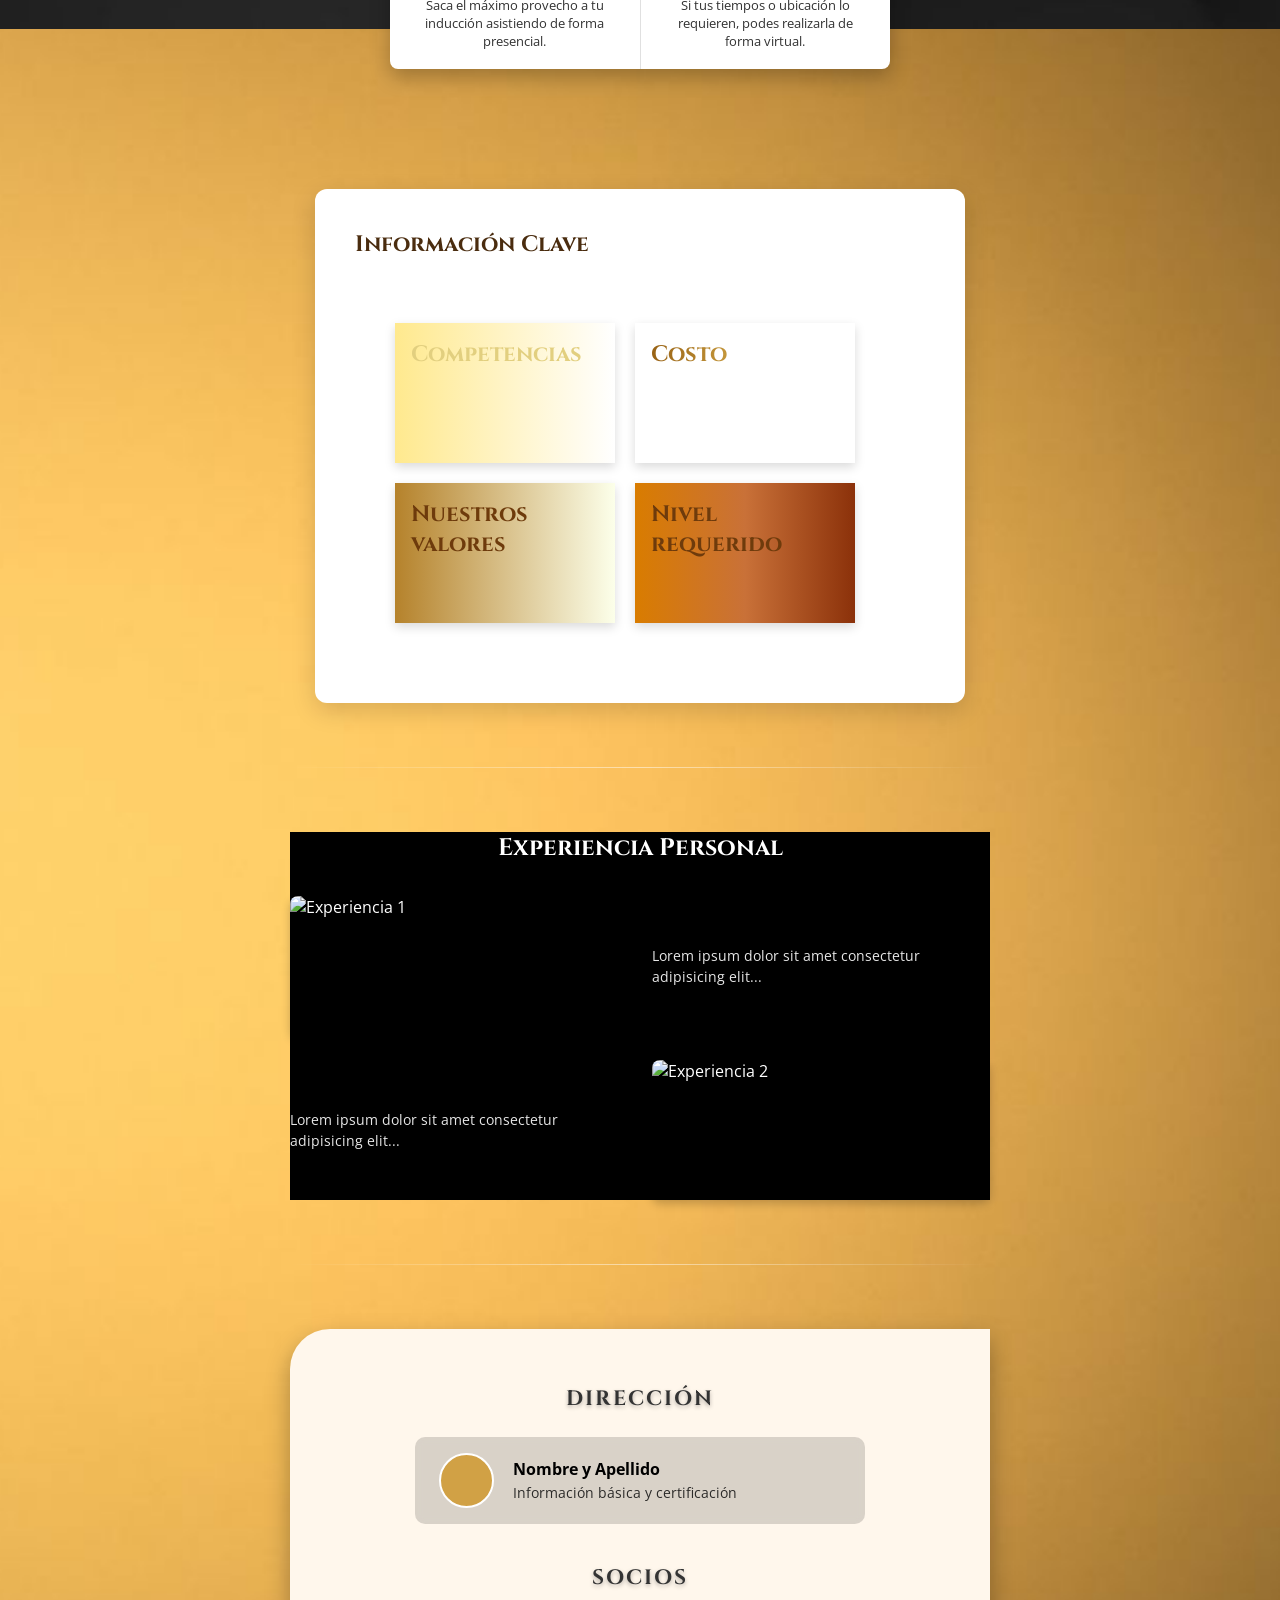
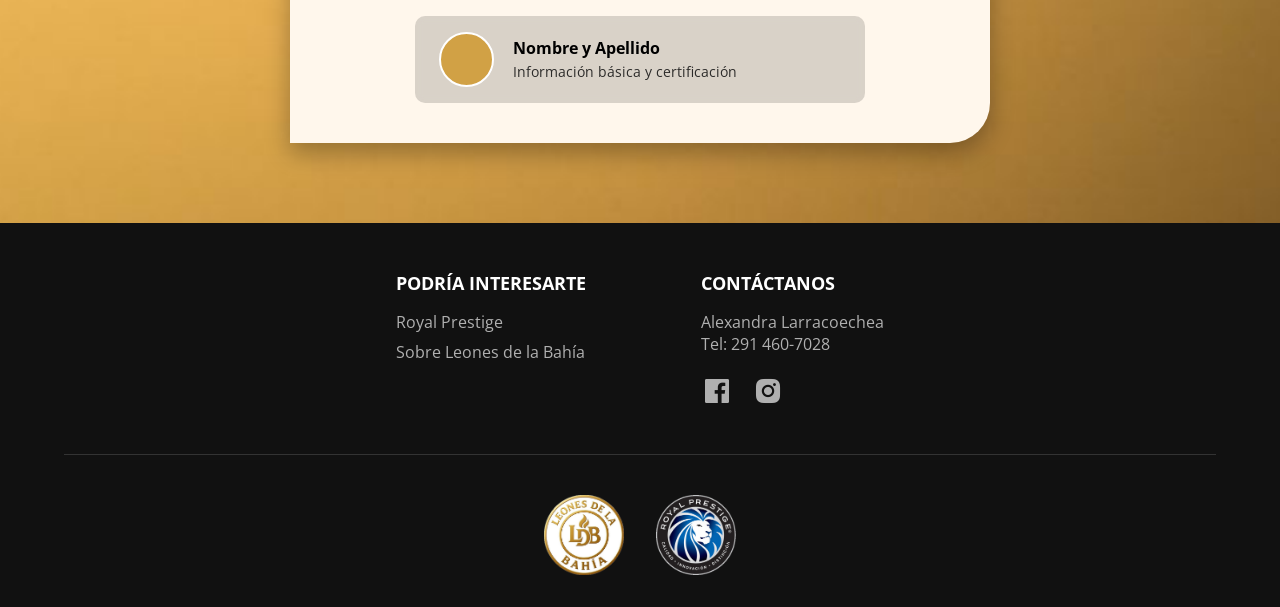
==== commit e3bbf211: "Add files via upload" ====
--- a/index.html
+++ b/index.html
@@ -1,10 +1,11 @@
 <!DOCTYPE html>
-<html lang="es">
+<html lang="en">
+
 <head>
     <meta charset="UTF-8">
     <meta name="viewport" content="width=device-width, initial-scale=1.0">
-    <title>Inicio | Leones de la Bahía</title>
-    <link rel="stylesheet" href="./css/style.css">
+    <link rel="stylesheet" href="style.css">
+    <title>Inducciones | Leones de la Bahía</title>
     
     <link rel="preconnect" href="https://fonts.googleapis.com">
     <link rel="preconnect" href="https://fonts.gstatic.com" crossorigin>
@@ -12,7 +13,9 @@
     
     <link href="https://unpkg.com/boxicons@2.1.4/css/boxicons.min.css" rel="stylesheet">
 </head>
+
 <body>
+
     <header>
         <nav>
             <div id="Nav-Sup">
@@ -34,69 +37,136 @@
             </div>
         </nav>
     </header>
+    <!-- SECCIÓN 1: HERO / PORTADA -->
+    <section class="hero-section">
+        <div class="tarjeta-redondeada">
+            <p>“El precio del éxito es trabajar duro y la determinación de que, sin importar si perdiste o ganaste,
+                diste lo mejor de vos mismo en el proyecto.” —Vince Lombardi</p>
+            <a href="#Btn"><button class="Boton-01">Siguiente</button></a>
+        </div>
+    </section>
+    <!-- SECCIÓN 2: CURSO Y MODALIDAD -->
+    <section class="curso-section">
+        <div class="badge-curso" id="Btn">Curso de emprendimiento</div>
 
-    <main>
-        <section id="Main-Introduccion">
-            <div id="Contenedor-Biografia">
-                <h1>Leones de la Bahía</h1>
-                <p>Como Leones de la Bahía, nos enfocamos en ofrecerte el universo de productos Royal Prestige a través de un canal exclusivo, marcando la diferencia respecto al comercio minorista tradicional. Al ser distribuidores autorizados independientes, llevamos la experiencia directamente a tu hogar mediante demostraciones culinarias gratuitas y personalizadas. Durante estos encuentros, nos dedicamos a mostrarte de manera práctica la alta tecnología, las ventajas y el funcionamiento real de cada pieza, asegurando que conozcas de primera mano cómo nuestras soluciones pueden transformar tu forma de cocinar y elevar el bienestar de tu familia.</p>
-            </div>
-            <div id="Contenedor-Galeria">
-                <img class="Intro-Img" id="Img1" src="./img/Img1.jpg" alt="Demostración culinaria 1">
-                <img class="Intro-Img" id="Img2" src="./img/Img2.jpg" alt="Demostración culinaria 2">
-                <img class="Intro-Img" id="Img3" src="./img/Img3.jpg" alt="Demostración culinaria 3">
-            </div>
-        </section>
-        <section id="Main-Medio">
-            <hr class="divider">
-            <h3>Nuestra misión y visión</h3>
-            
-            <div id="MisionVision">
-                <article id="Mision">
-                    <h4>Misión</h4>
-                    <p class="MV-P">Inspirar, capacitar y acompañar a nuestros socios para que desarrollen un negocio sólido y altamente rentable. Nos comprometemos a brindar las herramientas, la mentoría y la comunidad necesarias para que crezcan como líderes íntegros, transformen radicalmente su calidad de vida y generen un impacto positivo y duradero en la vida de miles de personas.</p>
-                </article>
-                <img class="MV-Img" id="M-Img" src="./img/Adobe Express - file.png" alt="Misión LDB">
-                <img class="MV-Img" id="V-Img" src="./img/ImgV(1).jpg" alt="Visión LDB">
-                <article id="Vision">
-                    <h4>Visión</h4>
-                    <p class="MV-P">Convertirnos en la organización de emprendedores más influyente de Argentina, formando líderes extraordinarios capaces de transformar la realidad económica y social del país. Nos proyectamos como una comunidad en constante expansión que inspira, capacita e impulsa a las personas a desarrollar su máximo potencial, generando un impacto positivo en miles de vidas. A través de la innovación, el trabajo colaborativo y la cultura del esfuerzo, buscamos ser el motor que active nuevas oportunidades de negocio, promoviendo el crecimiento colectivo y construyendo un camino sostenible hacia la prosperidad y la verdadera libertad financiera y personal.</p>
-                </article>
+        <div class="contenedor-bloques">
+            <div class="bloque-texto">
+                <p>Si te comprometes con el proceso, te brindaremos el acompañamiento, la capacitación, las herramientas
+                    y el entorno necesarios para que construyas tu propia fuente de ingresos, desarrolles tu liderazgo y
+                    te conviertas en una mejor versión de ti mismo.</p>
             </div>
 
-            <h3>¿Dónde nos encontramos?</h3>
-            <div class="image-viewport" id="viewport">
-                <a href="https://share.google/cA9hsk7RvkYzIzM8v" target="_blank" rel="noopener">
-                    <img src="./img/Maps.png" id="targetImage" alt="Vista de ubicación en Google Maps">
-                </a>
+            <div class="bloque-imagen">
+                <img src="./img/imagen-demostración.jpg" alt="Demostración">
             </div>
-        </section>
 
-        <section id="Main-Ultimo">
-            <div id="Eventos">
-                <h3>Participación de LDB</h3>
-                <p>En todo el sudoeste bonaerense existen importantes espacios donde la producción, el trabajo y el talento local se encuentran. Eventos referentes como la Muestra Comercial e Industrial de la Fiesta Provincial del Trigo en Tres Arroyos o la Exposición Rural en Bordeu funcionan como verdaderos motores para la región, reuniendo a empresas, pymes y miles de personas con ganas de crecer y descubrir nuevas oportunidades.</p>
-                <p>Para Leones de la Bahía, estas grandes muestras regionales representan el escenario perfecto para llevar nuestra visión más allá de Bahía Blanca. Nos sumamos a estos encuentros con el firme propósito de encender la chispa emprendedora en la zona, conectando con personas proactivas y jóvenes motivados que buscan una oportunidad real para aprender a emprender, desarrollar habilidades de liderazgo y formarse en la gestión de un negocio dinámico.</p>
-                <p>A través de nuestra presencia en estos eventos clave de la región, abrimos las puertas a quienes desean salir de la rutina laboral tradicional para construir su propio camino. Para nosotros es un orgullo representar una alternativa concreta de capacitación y crecimiento, apostando fuerte por el talento local y formando a la nueva generación de emprendedores de Bahía Blanca y toda la zona.</p>
+            <div class="bloque-texto">
+                <p>En Leones de la Bahía nos dedicamos a formar profesionales capacitados para liderar el modelo de
+                    negocio con autonomía y eficacia. A lo largo de nuestro programa, los participantes dominan el uso y
+                    la navegación integral de la universidad online, adquiriendo las competencias clave para el
+                    desarrollo y la gestión estratégica de franquicias. Nuestra propuesta formativa abarca desde el
+                    diseño e implementación de estrategias avanzadas de prospección, venta y servicio posventa, hasta el
+                    dominio de metodologías efectivas para la formación, conducción y desarrollo de equipos de trabajo
+                    de alto rendimiento...</p>
             </div>
-            <div id="IMG-Leyenda">
-                <img src="./img/LDB-FiestaDelTrigo.jpg" alt="Fiesta Provincial del Trigo 2023">
-                <p>Leones de la Bahía - Feria del Trigo | Edición 2023</p>
+        </div>
+
+        <div class="modalidad-container">
+            <h3>Modalidad</h3>
+            <div class="modalidad-opciones">
+                <div class="opcion" id="MOD-pre">
+                    <h2>Presencial</h2>
+                    <p>Saca el máximo provecho a tu inducción asistiendo de forma presencial.</p>
+                </div>
+                <div class="opcion" id="MOD-virt">
+                    <H2>Virtual</H2>
+                    <p>Si tus tiempos o ubicación lo requieren, podes realizarla de forma virtual.</p>
+                </div>
             </div>
-            
-            <div id="Feria">
-                <h3>Feria de empleo</h3>
-                <p>Las Jornadas de Empleo de la Universidad Nacional del Sur (UNS) constituyen el encuentro de empleabilidad más importante de Bahía Blanca y toda la región. Organizadas a través de la Secretaría de Cultura y Extensión Universitaria, este evento se ha consolidado como un espacio estratégico que conecta directamente el talento académico con las demandas y oportunidades del mercado laboral, reuniendo cada año a empresas de primer nivel y a cientos de estudiantes motivados por descubrir nuevos horizontes de desarrollo profesional.</p>
-                <p>En este marco de innovación y crecimiento, Leones de la Bahía tuvo el honor de formar parte de la Feria de Empleo UNS con un firme propósito: impulsar el espíritu emprendedor de la región. Durante la jornada, abrimos nuestras puertas a estudiantes avanzados y graduados apasionados por los desafíos, enfocando nuestro proceso de selección en la búsqueda de pasantes con un marcado interés por aprender a emprender, desarrollar competencias de liderazgo y conocer desde adentro la gestión de un negocio dinámico.</p>
-                <p>Nuestra participación nos permitió conectar de manera directa con jóvenes proactivos que buscan ir más allá del trabajo convencional, ofreciéndoles una experiencia práctica donde pueden capacitarse, adquirir herramientas clave de negocios y formar parte de una cultura enfocada en el crecimiento continuo. Para Leones de la Bahía, sumarnos a esta iniciativa representó una oportunidad invaluable para apostar por el talento local, brindando un entorno real de formación para las futuras generaciones de emprendedores de Bahía Blanca y la zona.</p>
+        </div>
+    </section>
+
+    <!-- SECCIÓN 3: INFORMACIÓN Y CONTACTO -->
+    <section class="info-section">
+        <div class="card-info-clave">
+            <h3>Información Clave</h3>
+            <div class="card-container">
+                <div class="card">
+                    <div class="card-inner" id="card-comp">
+                    <h3>Competencias</h3>
+                    <div class="description">
+                        <p>Manejo y navegación de la plataforma de Universidad Online - Desarrollo y gestión integral de franquicias - Estrategias de prospección, venta y servicio postventa - Metodologías para la formación y conducción de equipos de trabajo.</p>
+                    </div>
+                    </div>
+                </div>
+
+                <div class="card">
+                    <div class="card-inner" id="card-precios">
+                    <h3>Costo</h3>
+                    <div class="description">
+                        <p>Las inducciones de LDB son de acceso libre y sin costo alguno para todos los interesados.</p>
+                    </div>
+                    </div>
+                </div>
+
+                <div class="card">
+                    <div class="card-inner" id="card-DyH">
+                    <h3>Nuestros valores</h3>
+                    <div class="description">
+                        <p>Integridad - Disciplina - Liderazgo - Compromiso - Trabajo en equipo - Crecimiento continuo.</p>
+                    </div>
+                    </div>
+                </div>
+
+                <div class="card">
+                    <div class="card-inner" id="card-nivel">
+                    <h3>Nivel requerido</h3>
+                    <div class="description">
+                        <p>¡No necesitas experiencia previa, solo ganas de aprender! Esta inducción no requiere conocimientos previos. Nos adaptaremos a tu ritmo para asegurar que aproveches el proceso al máximo.</p>
+                    </div>
+                    </div>
+                </div>
+                </div>
+        </div>
+
+
+
+        <hr class="divisor-dorado">
+
+        <div class="experiencia-personal">
+            <h3>Experiencia Personal</h3>
+            <div class="exp-grid">
+                <img src="./img/exp1.jpg" alt="Experiencia 1">
+                <p>Lorem ipsum dolor sit amet consectetur adipisicing elit...</p>
+                <p>Lorem ipsum dolor sit amet consectetur adipisicing elit...</p>
+                <img src="./img/exp2.jpg" alt="Experiencia 2">
             </div>
-            <div id="IMG-Feria">
-                <img class="F-Img" src="./img/Img3.jpg" alt="Feria de empleo UNS 1">
-                <img class="F-Img" src="./img/Img2.jpg" alt="Feria de empleo UNS 2">
+        </div>
+
+        <hr class="divisor-dorado">
+
+        <div class="direccion-socios-card">
+            <h3>DIRECCIÓN</h3>
+            <div class="socio-item">
+                <div class="foto-socio"></div>
+                <div class="datos-socio">
+                    <strong>Nombre y Apellido</strong>
+                    <p>Información básica y certificación</p>
+                </div>
             </div>
-        </section>
-    </main>
 
+            <h3>SOCIOS</h3>
+            <div class="socio-item">
+                <div class="foto-socio"></div>
+                <div class="datos-socio">
+                    <strong>Nombre y Apellido</strong>
+                    <p>Información básica y certificación</p>
+                </div>
+            </div>
+        </div>
+    </section>
+
+</body>
     <footer>
         <section id="Footer-Sup">
             <div>
@@ -122,7 +192,4 @@
             <img src="./img/Logo-RP.png" alt="Logo Royal Prestige">
         </section>
     </footer>
-
-    <script src="./js/script.js"></script>
-</body>
 </html>
--- a/style.css
+++ b/style.css
@@ -0,0 +1,601 @@
+/* Base y Reset */
+* {
+    box-sizing: border-box;
+    padding: 0;
+    margin: 0;
+}
+
+body {
+    font-family: 'Open Sans', sans-serif;
+    background-color: #0d0d0d;
+    color: #ffffff;
+}
+
+/* Navbar */
+header {
+    position: relative;
+    z-index: 100;
+}
+
+nav {
+    margin: 0;
+    display: flex;
+    flex-direction: column;
+}
+
+#Nav-Sup {
+    padding: 0.5rem 1rem;
+    font-size: 0.8rem;
+    background-color: #b5822b;
+    color: #e9ddca;
+    font-family: "Didact Gothic", sans-serif;
+    font-weight: lighter;
+    text-align: right;
+    box-shadow: 0 4px 6px rgba(0, 0, 0, 0.1);
+}
+
+#Nav-Sup p {
+    margin: 0;
+}
+
+#Nav-Centro {
+    width: 100%;
+    height: 8vh;
+    min-height: 40px;
+    background-color: #b5822b;
+    background-image: url(./img/background-nav.jpg);
+    background-size: cover;
+    background-position: center;
+}
+
+#Nav-Inf {
+    min-height: 4.5rem;
+    padding: 0.8rem 5%;
+    display: flex;
+    justify-content: space-between;
+    align-items: center;
+    background: linear-gradient(to right, #ffffff, #FFF7EC, #FFF7EC);
+    box-shadow: 0 8px 10px 6px rgba(107, 107, 107, 0.2);
+    flex-wrap: wrap;
+    gap: 1rem;
+}
+
+#Nav-Inf-Iz {
+    display: flex;
+    align-items: center;
+    gap: 15px;
+}
+
+#Nav-Inf img {
+    border-radius: 50%;
+    height: 4.5rem;
+    width: 4.5rem;
+    object-fit: cover;
+    box-shadow: 0px 0px 10px 2px rgba(77, 77, 77, 0.3);
+    flex-shrink: 0;
+}
+
+#Nav-Inf h2 {
+    font-size: 1.25rem;
+    margin: 0;
+    font-family: "Cinzel", serif;
+    background: radial-gradient(circle at center, #cea243, #976114);
+    background-clip: text;
+    -webkit-background-clip: text;
+    color: transparent;
+    text-shadow: 0 0 10px rgba(107, 107, 107, 0.2);
+}
+
+#Nav-Inf-De {
+    display: flex;
+    align-items: center;
+    font-family: "Open Sans", sans-serif;
+    font-weight: bold;
+    color: #6e3b0c;
+}
+
+#Nav-Inf-De ul {
+    display: flex;
+    gap: 20px;
+    list-style: none;
+    margin: 0;
+    padding: 0;
+    flex-wrap: wrap;
+}
+
+#Nav-Inf-De a {
+    font-size: 0.95rem;
+    text-decoration: none;
+    color: inherit;
+    transition: color 0.3s ease;
+}
+
+#Nav-Inf-De a:hover {
+    color: #b5822b;
+}
+
+/* SECCIÓN 1: HERO (Fondo 1) */
+.hero-section {
+    position: relative;
+    min-height: 85vh;
+    background: url('./img/fondo1.jpg') center/cover no-repeat;
+    display: flex;
+    align-items: center;
+    justify-content: flex-end;
+    padding: 4rem 10%;
+}
+
+.tarjeta-redondeada {
+    background-color: #fff7ec;
+    color: #333;
+    padding: 2.5rem;
+    max-width: 450px;
+    border-radius: 40px 0px 40px 0px;
+    /* Esquinas de estilo curva moderna */
+    box-shadow: 0 10px 25px rgba(0, 0, 0, 0.3);
+}
+
+.Boton-01 {
+    margin-top: 1.5rem;
+    padding: 0.6rem 2rem;
+    background-color: #000;
+    color: #fff;
+    border: none;
+    border-radius: 20px;
+    cursor: pointer;
+}
+
+/* SECCIÓN 2: CURSO (Fondo Oscuro) */
+.curso-section {
+    position: relative;
+    background: url('./img/Fondo2.jpg') center/cover no-repeat;
+    padding: 0 15% 4rem 15%;
+    /* Quitamos padding superior para alinear el cartel arriba */
+    display: flex;
+    flex-direction: column;
+    align-items: center;
+    gap: 2.5rem;
+}
+
+/* CARTEL SUPERIOR "CURSO DE EMPRENDIMIENTO" */
+.badge-curso {
+    transform: translateY(-50%);
+    /* Sube la mitad de su tamaño sobre el borde superior */
+    background-color: #cea243;
+    color: #ffffff;
+    font-weight: bold;
+    padding: 0.6rem 2rem;
+    border-radius: 4px;
+    text-transform: uppercase;
+    letter-spacing: 1px;
+    font-size: 0.85rem;
+    z-index: 10;
+    box-shadow: 0 4px 10px rgba(0, 0, 0, 0.3);
+}
+
+.contenedor-bloques {
+    display: flex;
+    flex-direction: column;
+    gap: 2rem;
+    width: 100%;
+    max-width: 800px;
+}
+
+.bloque-texto {
+    color: white;
+    padding: 1.5rem;
+    border-radius: 8px;
+}
+
+/* CONTENEDOR DE MODALIDAD (ABAJO) */
+.modalidad-container {
+    width: 100%;
+    display: flex;
+    flex-direction: column;
+    align-items: center;
+    margin-bottom: -6.5rem;
+    /* Empuja el contenedor hacia abajo sobre la siguiente sección */
+    z-index: 10;
+}
+
+.modalidad-container h3 {
+    color: #ffffff;
+    font-size: 1.5rem;
+    font-family: 'Cinzel', serif;
+    margin-bottom: 1.5rem;
+    text-align: center;
+}
+
+.modalidad-opciones {
+    display: flex;
+    background-color: #ffffff;
+    border-radius: 8px;
+    box-shadow: 0 8px 20px rgba(0, 0, 0, 0.25);
+    overflow: hidden;
+    width: 100%;
+    max-width: 500px;
+}
+
+.opcion {
+    flex: 1;
+    padding: 1.2rem 2rem;
+    text-align: center;
+    color: #333333;
+    font-weight: bold;
+    font-size: 0.95rem;
+    font-family: 'Open Sans', sans-serif;
+}
+
+.opcion:first-child {
+    border-right: 1px solid #e0e0e0;
+}
+
+/* SECCIÓN 3: COMPENSACIÓN DE ESPACIO */
+.info-section {
+    background: url('./img/fondo3.png') center/cover no-repeat;
+    padding: 10rem 10% 5rem 10%;
+    /* Subimos a 10rem para alejarlo de la barra blanca */
+    display: flex;
+    flex-direction: column;
+    align-items: center;
+    gap: 4rem;
+}
+
+.card-info-clave {
+    background: #ffffff;
+    color: #333;
+    width: 100%;
+    max-width: 650px;
+    padding: 2.5rem;
+    border-radius: 12px;
+    box-shadow: 0 8px 25px rgba(0, 0, 0, 0.15);
+}
+
+.card-info-clave h3 {
+    font-family: 'Cinzel', serif;
+    font-size: 1.4rem;
+    margin-bottom: 1.5rem;
+    color: #4a2c0f;
+}
+
+/* Agrega esta clase al contenedor de los 4 ítems dentro de card-info-clave */
+
+/* RESET DE LA CUADRÍCULA */
+.grid-info {
+    display: grid;
+    grid-template-columns: 1fr 1fr;
+    gap: 15px;
+}
+
+/* Anulamos cualquier estilo heredado en los divs de la cuadrícula */
+.grid-info div {
+    background: transparent;
+    box-shadow: none;
+    padding: 0;
+}
+
+
+/*TARJETAS*/
+
+.card-container {
+  display: flex;
+  gap: 20px;
+  flex-wrap: wrap;
+  padding: 40px;
+}
+
+/* Outer wrapper reserves fixed layout space */
+.card {
+  width: 220px;
+  height: 140px;
+  position: relative; /* Anchor for absolute positioning */
+}
+
+/* Inner card handles visual styles and expansion */
+.card-inner {
+  position: absolute;
+  top: 0;
+  left: 0;
+  width: 100%;
+  height: 100%;
+  padding: 16px;
+  box-sizing: border-box;
+  box-shadow: 0 4px 10px rgba(0, 0, 0, 0.15);
+  transition: all 0.3s cubic-bezier(0.25, 0.8, 0.25, 1);
+  z-index: 1;
+  overflow: hidden;
+}
+
+#card-comp{
+    background: linear-gradient(to right, #ffe98e, white);
+}
+#card-comp h3{
+    color: #e2cf7f;
+}
+
+#card-comp p{
+    color: #c9a92a;
+}
+
+
+#card-precios{
+    background-color: white;
+}
+#card-precios h3{
+    background: radial-gradient(circle at center, #cea243, #976114);
+    background-clip: text;
+    -webkit-background-clip: text;
+    color: transparent;
+    font-weight: bold;
+}
+
+#card-precios p{
+    color: #c9a92a;
+}
+
+
+#card-DyH{
+    background: linear-gradient(to right, #b5822b, #fcffea);
+}
+#card-DyH h3{
+    color: #6e3b0c;
+    font-weight: bold;
+}
+
+#card-DyH p{
+    color: #472404;
+}
+
+
+#card-nivel{
+    background: linear-gradient(to right, #d97c00, #c97138, #8b310a);
+}
+#card-nivel h3{
+    color: #6e3b0c;
+}
+
+#card-nivel p{
+    color: white;
+}
+
+
+/* Description initially hidden */
+.description {
+  opacity: 0;
+  transition: opacity 0.2s ease, max-height 0.3s ease;
+}
+
+/* Expanded state on hover */
+.card:hover .card-inner {
+  width: 280px;
+  height: fit-content;
+  transform: translate(-30px, -20px); /* Center expansion relative to grid space */
+  z-index: 10; /* Brings card above neighboring elements */
+  box-shadow: 0 12px 28px rgba(0, 0, 0, 0.35);
+  background-color: #2b2b36;
+}
+
+.card:hover .description {
+  opacity: 1;
+  max-height: 150px;
+  margin-top: 12px;
+}
+
+/* SECCIÓN 3: INFORMACIÓN Y CONTACTO */
+.info-section {
+    background: url('./img/fondo3.png') center/cover no-repeat;
+    padding: 10rem 10% 5rem 10%;
+    display: flex;
+    flex-direction: column;
+    align-items: center;
+    gap: 3rem;
+}
+
+/* LÍNEAS DIVISORIAS */
+.divisor-dorado {
+    width: 100%;
+    max-width: 700px;
+    border: 0;
+    height: 1px;
+    background: linear-gradient(to right, transparent, #ffffff, transparent);
+    opacity: 0.5;
+    margin: 1rem 0;
+}
+
+/* EXPERIENCIA PERSONAL */
+.experiencia-personal {
+    background-color: #000;
+    width: 100%;
+    max-width: 700px;
+    text-align: center;
+    color: #ffffff;
+}
+
+.experiencia-personal h3 {
+    font-family: 'Cinzel', serif;
+    font-size: 1.5rem;
+    margin-bottom: 2rem;
+    text-shadow: 0 2px 4px rgba(0, 0, 0, 0.3);
+}
+
+.exp-grid {
+    display: grid;
+    grid-template-columns: 1fr 1fr;
+    gap: 1.5rem;
+    align-items: center;
+    text-align: left;
+}
+
+.exp-grid img {
+    width: 100%;
+    height: 140px;
+    object-fit: cover;
+    border-radius: 8px;
+    box-shadow: 0 4px 10px rgba(0, 0, 0, 0.2);
+}
+
+.exp-grid p {
+    font-size: 0.9rem;
+    line-height: 1.5;
+    color: rgba(255, 255, 255, 0.9);
+}
+
+/* DIRECCIÓN Y SOCIOS */
+.direccion-socios-card {
+    width: 700px;
+    height: auto;
+    max-width: 1000px;
+    display: flex;
+    flex-direction: column;
+    align-items: center;
+    gap: 1.5rem;
+    background-color: #fff7ec;
+    color: #333;
+    padding: 2.5rem;
+    border-radius: 40px 0px 40px 0px;
+    /* Esquinas de estilo curva moderna */
+    box-shadow: 0 10px 25px rgba(0, 0, 0, 0.3);
+}
+
+.direccion-socios-card h3 {
+    font-family: 'Cinzel', serif;
+    font-size: 1.3rem;
+    letter-spacing: 2px;
+    text-transform: uppercase;
+    text-shadow: 0 2px 4px rgba(0, 0, 0, 0.3);
+    margin-top: 1rem;
+}
+
+.socio-item {
+    display: flex;
+    align-items: center;
+    gap: 1.2rem;
+    background: rgba(0, 0, 0, 0.15);
+    padding: 1rem 1.5rem;
+    border-radius: 10px;
+    width: 100%;
+    max-width: 450px;
+    backdrop-filter: blur(4px);
+}
+
+.foto-socio {
+    width: 55px;
+    height: 55px;
+    border-radius: 50%;
+    background-color: #d1a145;
+    border: 2px solid #ffffff;
+    flex-shrink: 0;
+}
+
+.datos-socio strong {
+    display: block;
+    font-size: 1rem;
+    color: #000;
+    margin-bottom: 0.2rem;
+}
+
+.datos-socio p {
+    font-size: 0.85rem;
+    color: rgba(0, 0, 0, 0.8);
+    margin: 0;
+}
+
+footer {
+    background-color: #111111;
+    padding: 3rem 5% 2rem 5%;
+    color: #b0b0b0;
+}
+
+#Footer-Sup {
+    display: flex;
+    gap: 10%;
+    justify-content: center;
+    flex-wrap: wrap;
+}
+
+#Footer-Sup h2 {
+    color: #ffffff;
+    font-size: 1.1rem;
+    margin-bottom: 1rem;
+}
+
+#Footer-Sup ul {
+    list-style: none;
+    padding: 0;
+    margin: 0;
+}
+
+#Footer-Sup li {
+    margin-bottom: 0.5rem;
+}
+
+#Footer-Sup a {
+    color: #b0b0b0;
+    text-decoration: none;
+    transition: color 0.3s ease;
+}
+
+#Footer-Sup a:hover {
+    color: #ffcd67;
+}
+
+#Footer-Sup-2 {
+    margin-top: 1rem;
+    display: flex;
+    gap: 1.2rem;
+    font-size: 2rem;
+}
+
+#Footer-Sup-2 a {
+    color: #b0b0b0;
+    transition: color 0.3s ease, transform 0.2s ease;
+}
+
+#Footer-Sup-2 a:hover {
+    color: #ffcd67;
+    transform: translateY(-3px);
+}
+
+footer hr {
+    border: none;
+    border-top: 1px solid #333333;
+    margin: 2.5rem 0;
+}
+
+#Footer-Inf {
+    display: flex;
+    gap: 2rem;
+    align-items: center;
+    justify-content: center;
+    flex-wrap: wrap;
+}
+
+footer img {
+    height: 5rem;
+    width: auto;
+    object-fit: contain;
+}
+
+
+/* ADAPTACIÓN A PANTALLAS PEQUEÑAS (MÓVILES) */
+@media (max-width: 600px) {
+    .exp-grid {
+        grid-template-columns: 1fr;
+    }
+}
+
+.opcion {
+    display: flex;
+    flex-direction: column;
+    gap: 1rem;
+}
+
+.opcion h2 {
+    font-weight: light;
+    font-size: small;
+}
+
+.opcion p {
+    font-weight: lighter;
+    font-size: smaller;
+}
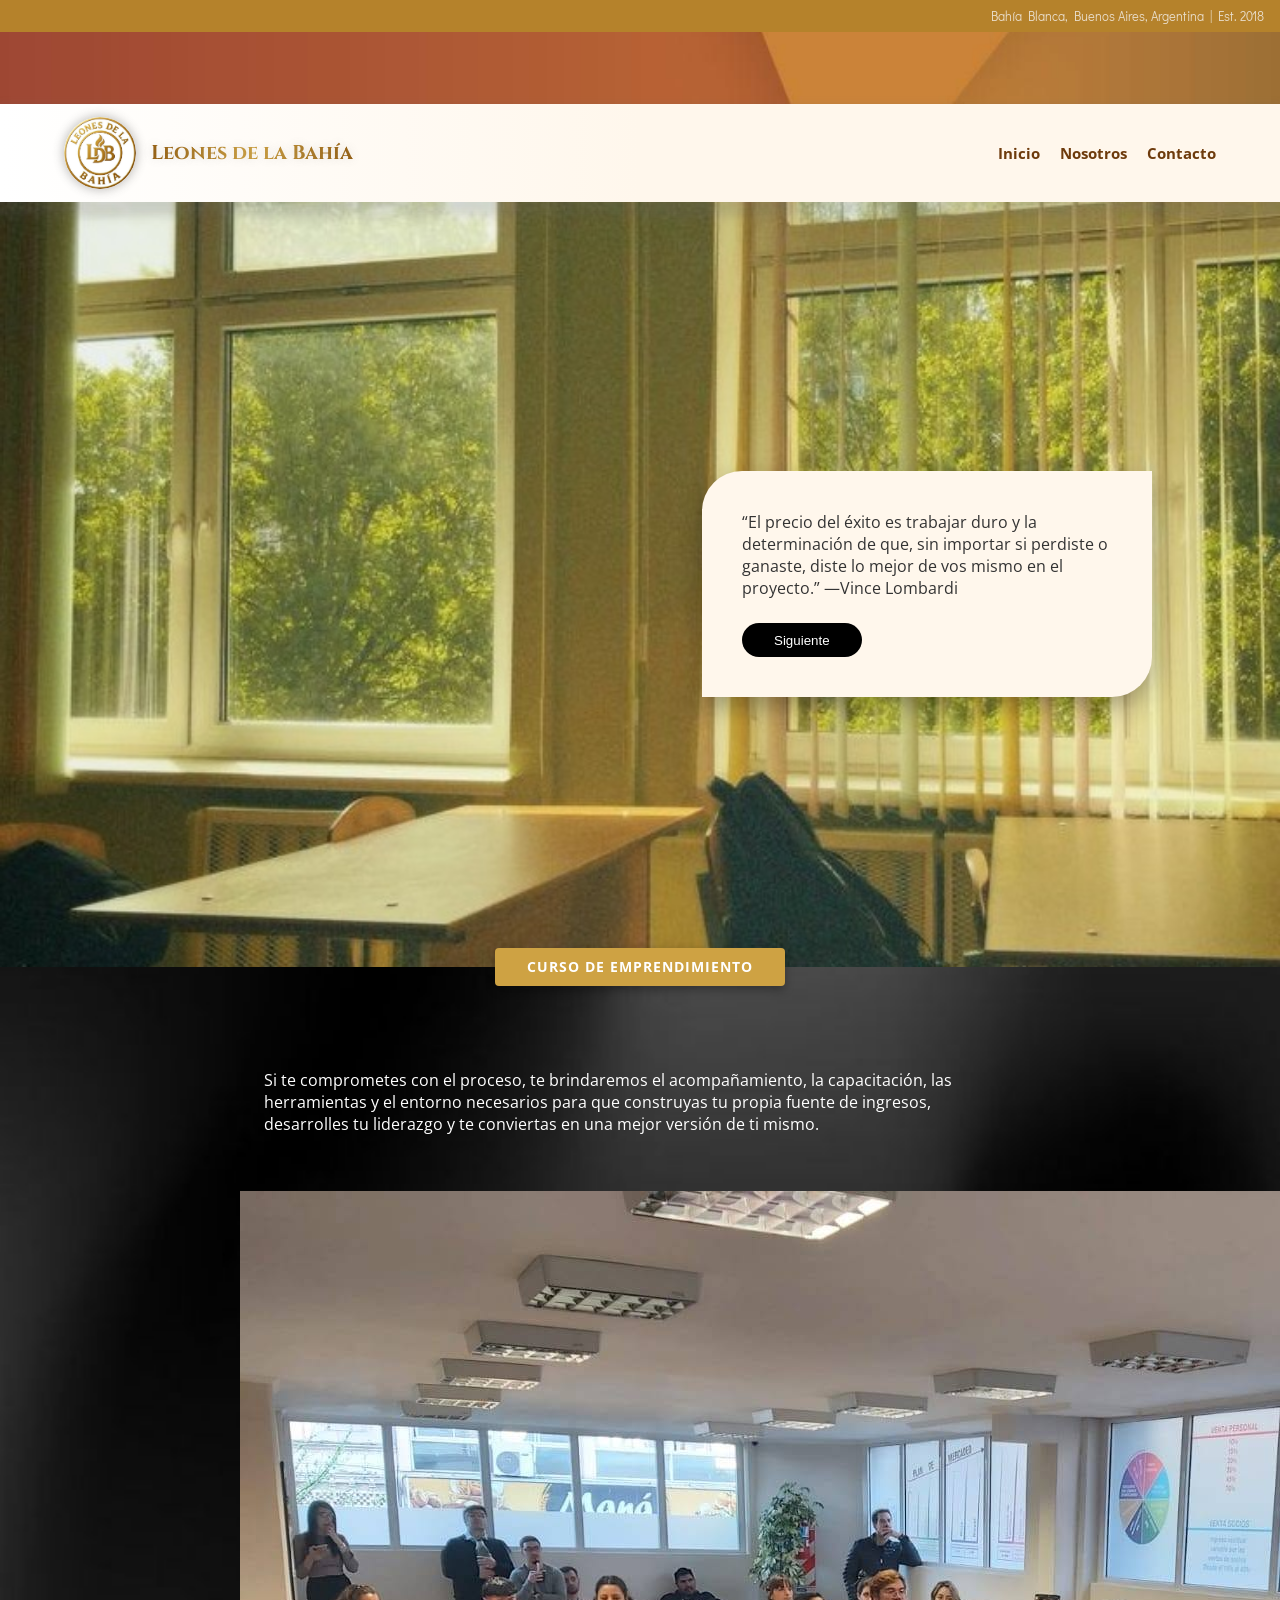
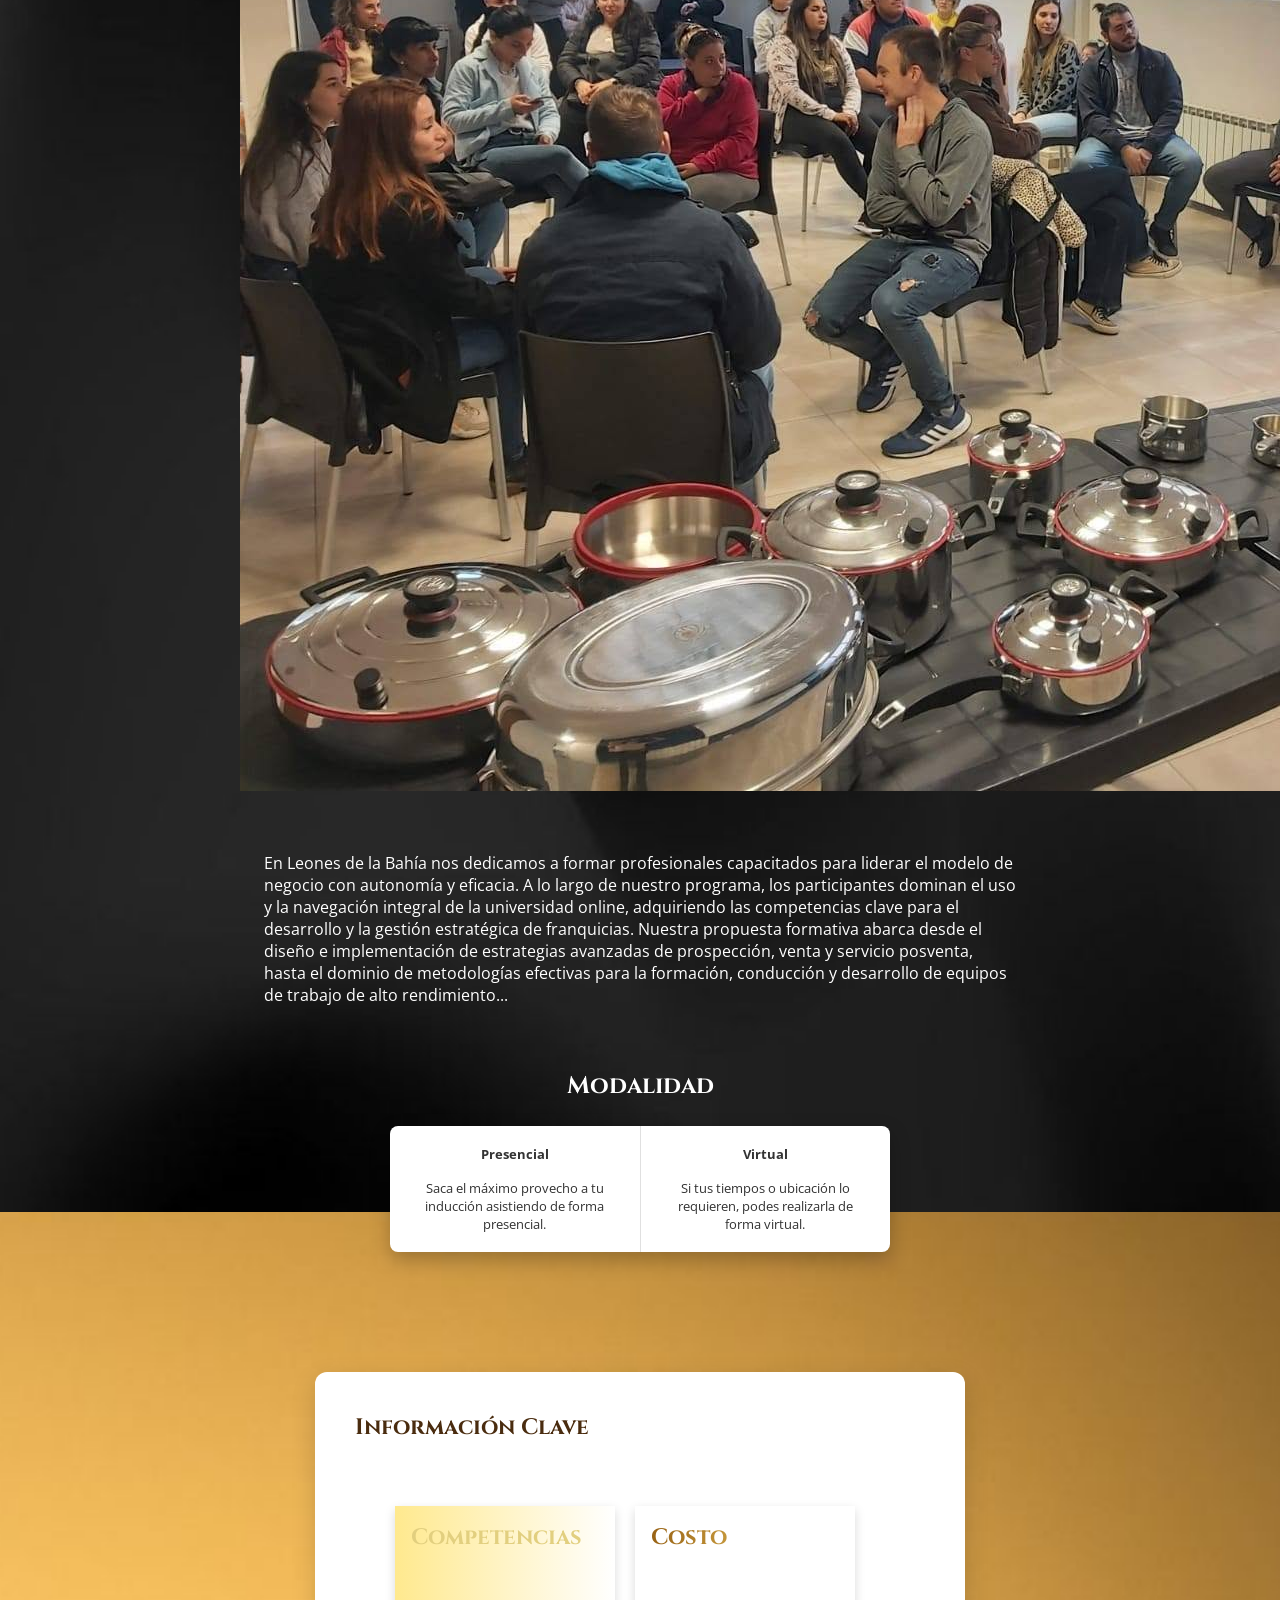
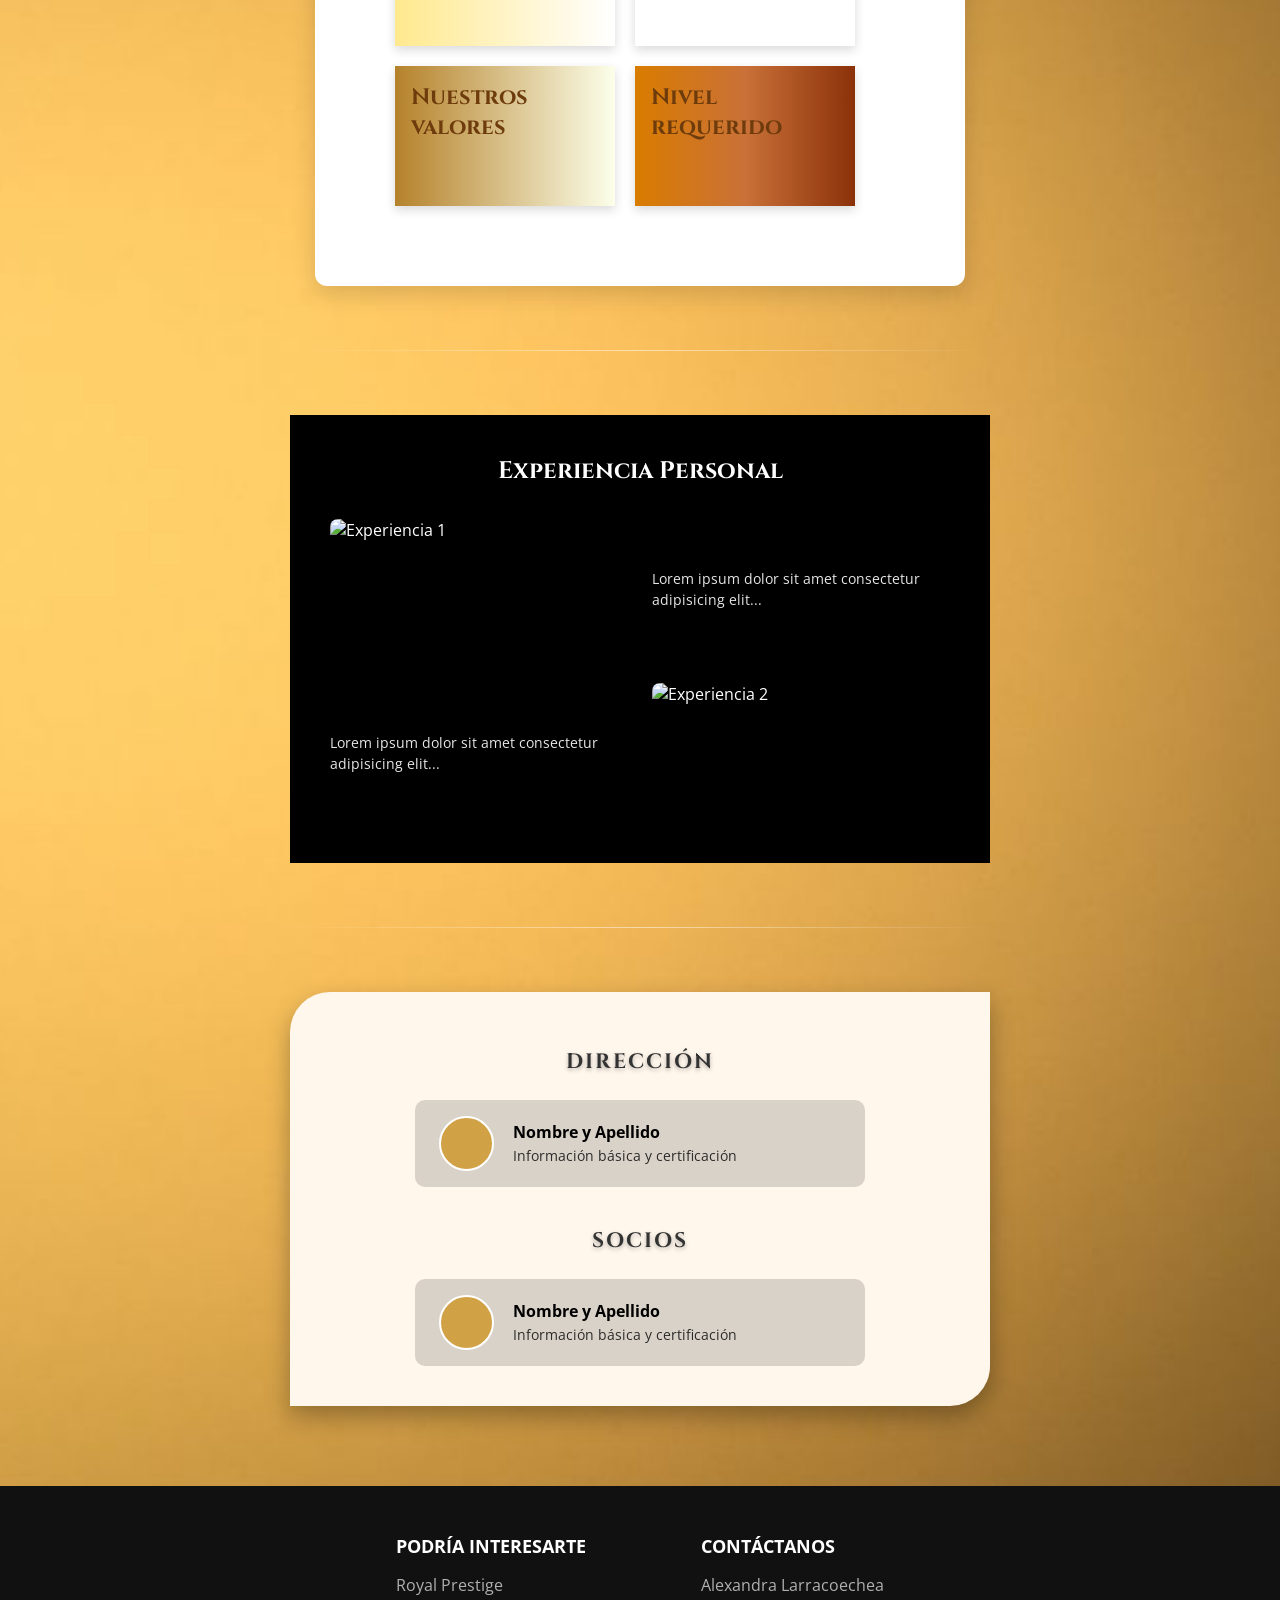
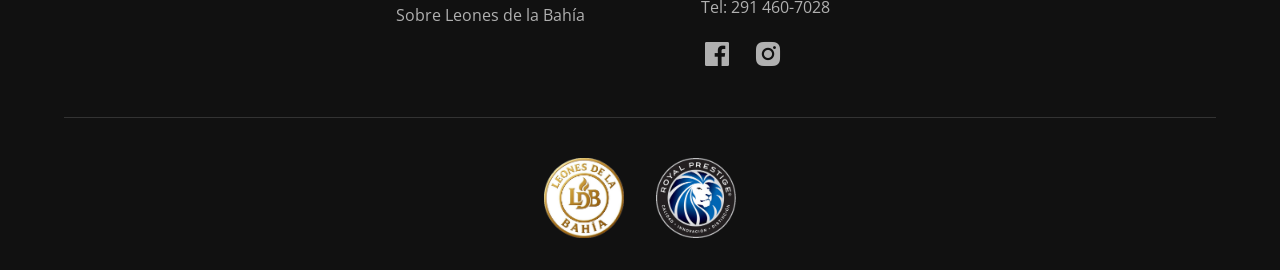
==== commit e7ba3389: "Add files via upload" ====
--- a/index.html
+++ b/index.html
@@ -57,7 +57,7 @@
             </div>
 
             <div class="bloque-imagen">
-                <img src="./img/imagen-demostración.jpg" alt="Demostración">
+                <img src="./img/Img-Indu.jpg" alt="Demostración">
             </div>
 
             <div class="bloque-texto">
--- a/style.css
+++ b/style.css
@@ -362,6 +362,7 @@
 /* Description initially hidden */
 .description {
   opacity: 0;
+  max-height: 0;
   transition: opacity 0.2s ease, max-height 0.3s ease;
 }
 
@@ -369,15 +370,15 @@
 .card:hover .card-inner {
   width: 280px;
   height: fit-content;
-  transform: translate(-30px, -20px); /* Center expansion relative to grid space */
-  z-index: 10; /* Brings card above neighboring elements */
+  transform: translate(-30px, -20px);
+  z-index: 10;
   box-shadow: 0 12px 28px rgba(0, 0, 0, 0.35);
   background-color: #2b2b36;
 }
 
 .card:hover .description {
   opacity: 1;
-  max-height: 150px;
+  max-height: none;
   margin-top: 12px;
 }
 
@@ -404,6 +405,7 @@
 
 /* EXPERIENCIA PERSONAL */
 .experiencia-personal {
+    padding: 2.5rem;
     background-color: #000;
     width: 100%;
     max-width: 700px;
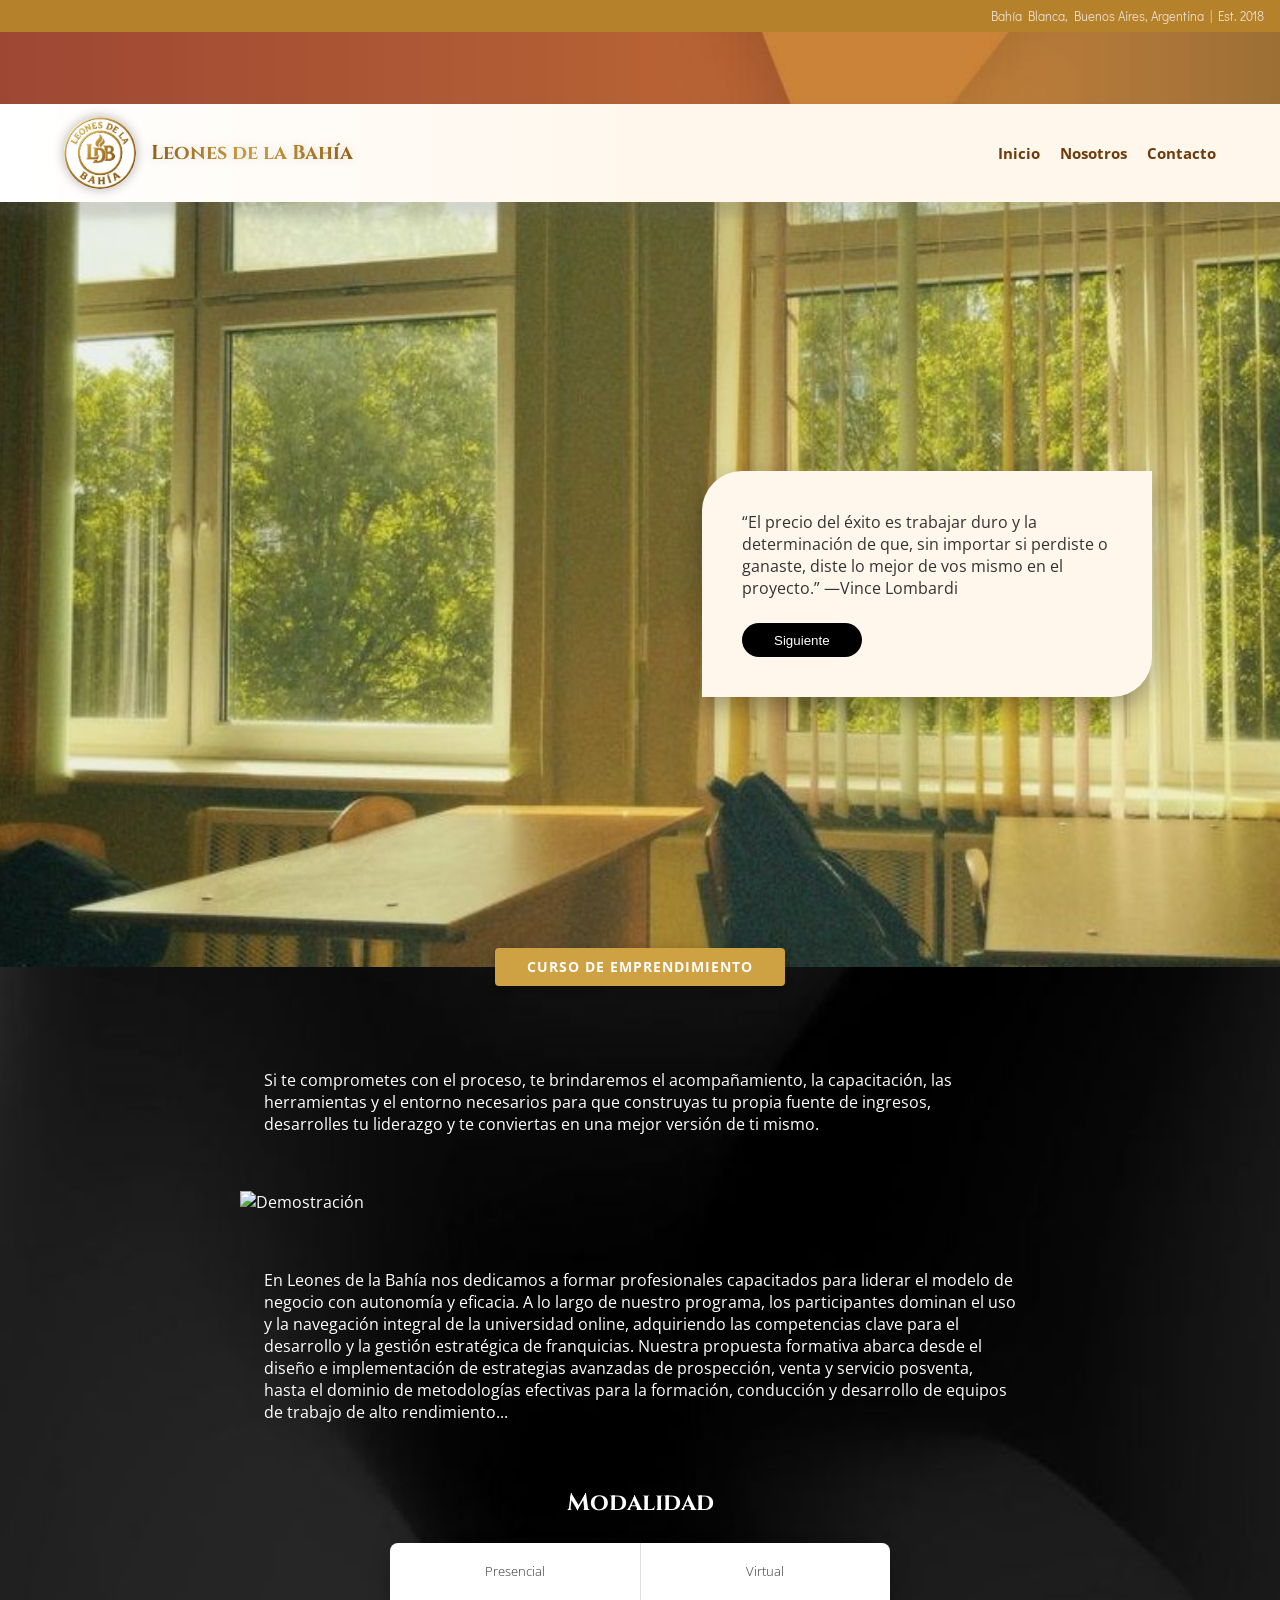
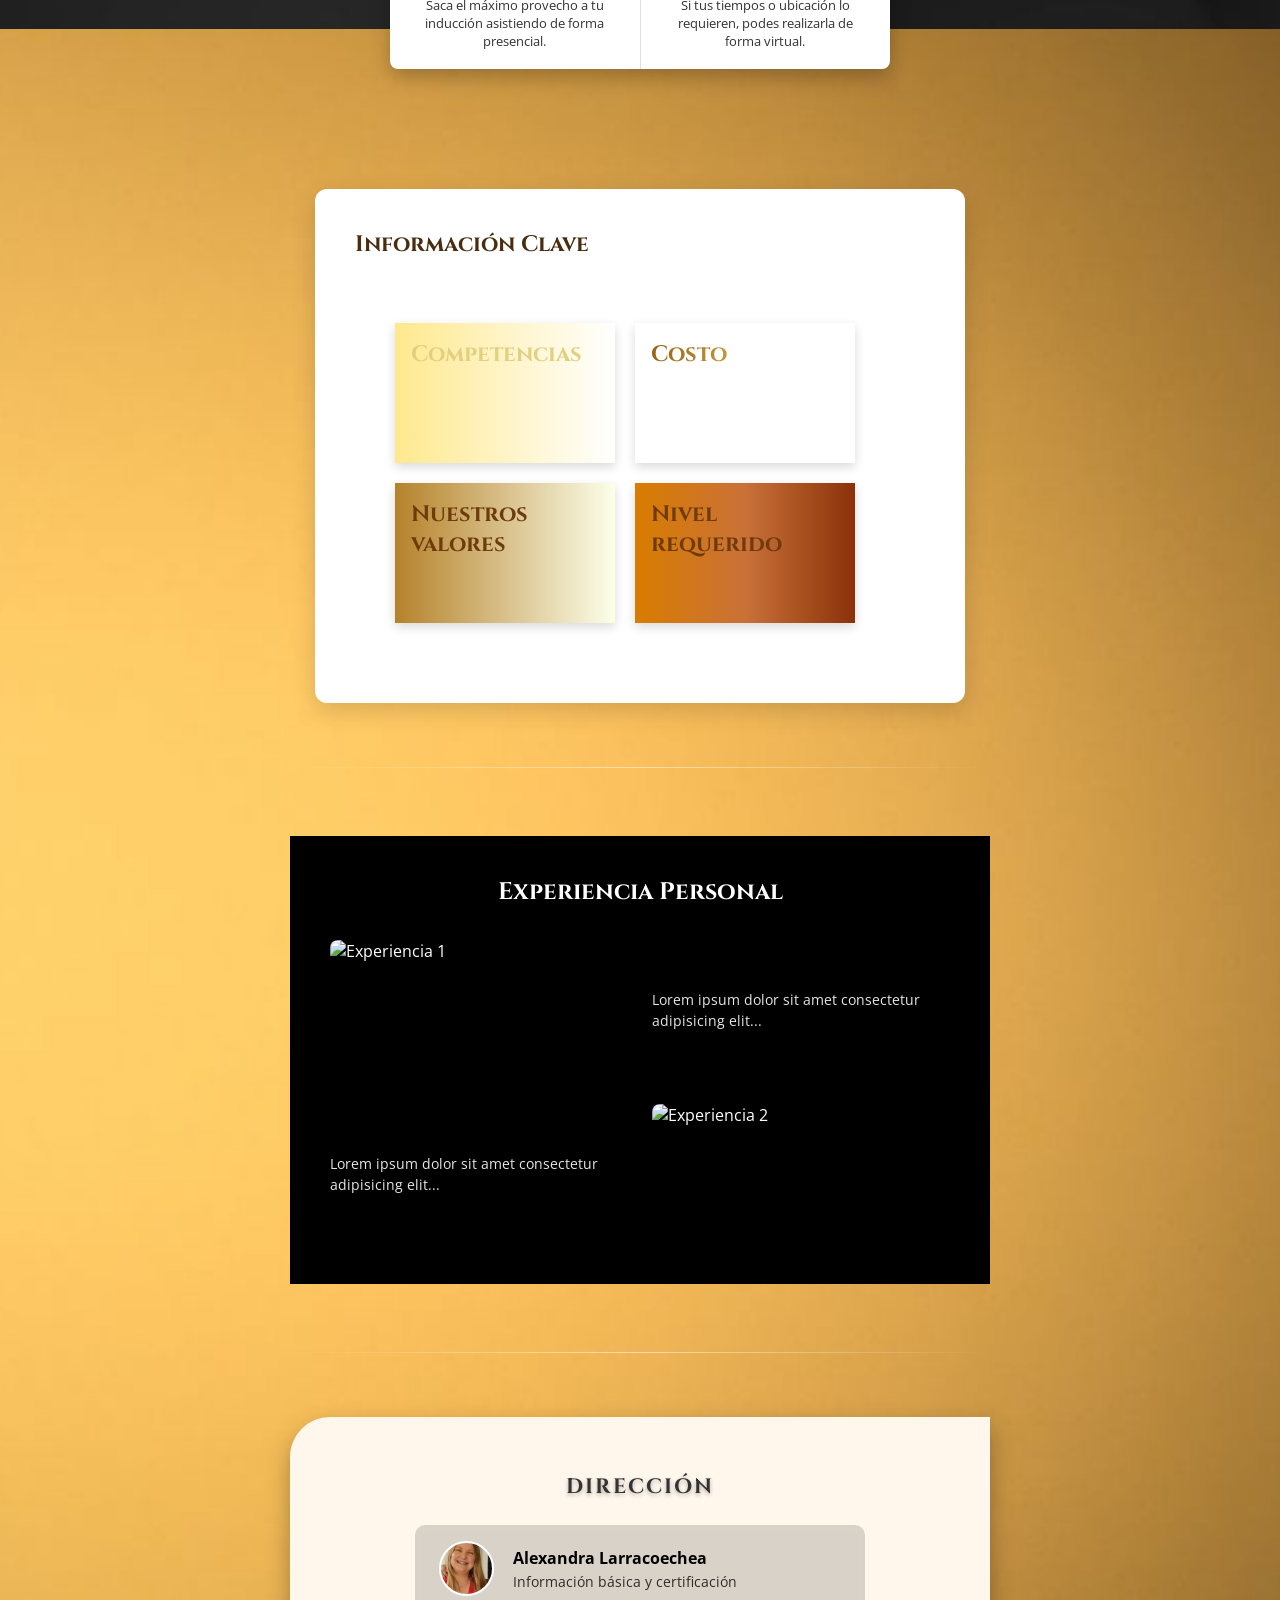
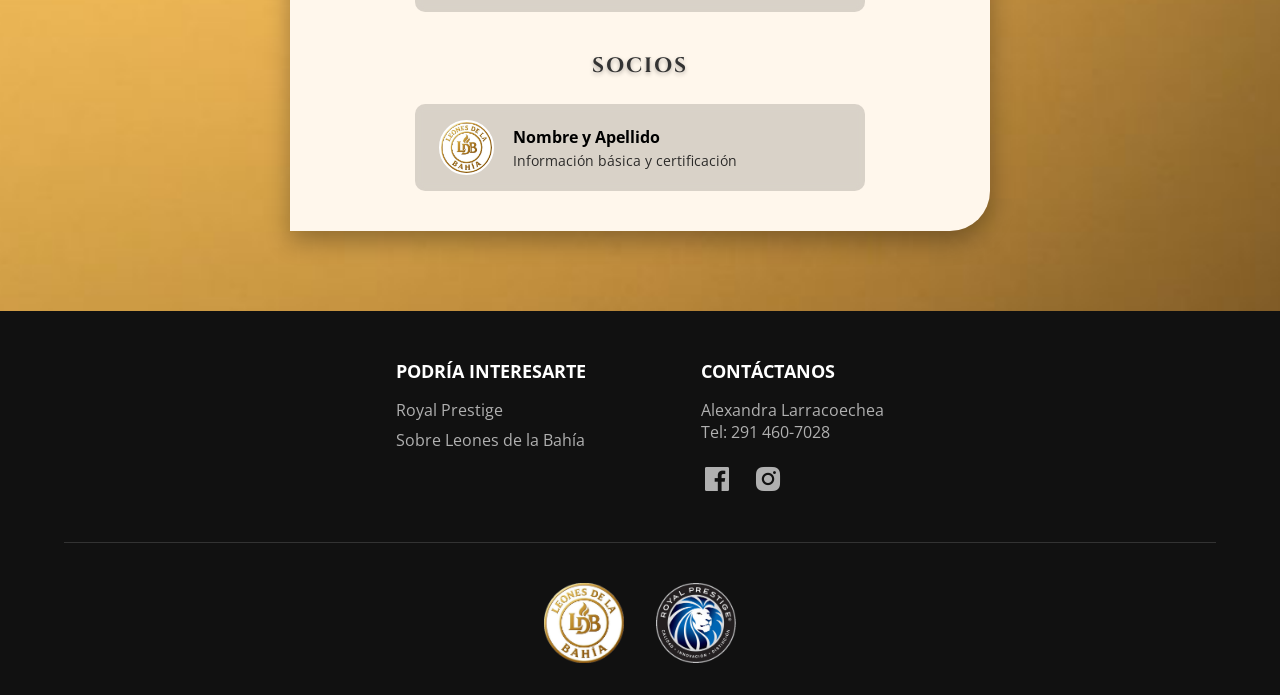
==== commit ae540e5e: "15 de sept" ====
--- a/index.html
+++ b/index.html
@@ -57,7 +57,7 @@
             </div>
 
             <div class="bloque-imagen">
-                <img src="./img/Img-Indu.jpg" alt="Demostración">
+                <img src="./img/imagen-demostración.jpg" alt="Demostración">
             </div>
 
             <div class="bloque-texto">
@@ -148,9 +148,9 @@
         <div class="direccion-socios-card">
             <h3>DIRECCIÓN</h3>
             <div class="socio-item">
-                <div class="foto-socio"></div>
+                <div class="foto-Direccion"></div>
                 <div class="datos-socio">
-                    <strong>Nombre y Apellido</strong>
+                    <strong>Alexandra Larracoechea</strong>
                     <p>Información básica y certificación</p>
                 </div>
             </div>
--- a/style.css
+++ b/style.css
@@ -411,6 +411,7 @@
     max-width: 700px;
     text-align: center;
     color: #ffffff;
+    margin: 4px;
 }
 
 .experiencia-personal h3 {
@@ -480,11 +481,20 @@
     backdrop-filter: blur(4px);
 }
 
+.foto-Direccion {
+    width: 55px;
+    height: 55px;
+    border-radius: 50%;
+    background: url(./img/Ale.PNG) center/cover no-repeat; 
+    border: 2px solid #ffffff;
+    flex-shrink: 0;
+}
+
 .foto-socio {
     width: 55px;
     height: 55px;
     border-radius: 50%;
-    background-color: #d1a145;
+    background: url(./img/Adobe\ Express\ -\ file.png) center/cover no-repeat; 
     border: 2px solid #ffffff;
     flex-shrink: 0;
 }
@@ -593,7 +603,7 @@
 }
 
 .opcion h2 {
-    font-weight: light;
+    font-weight: 300;
     font-size: small;
 }
 
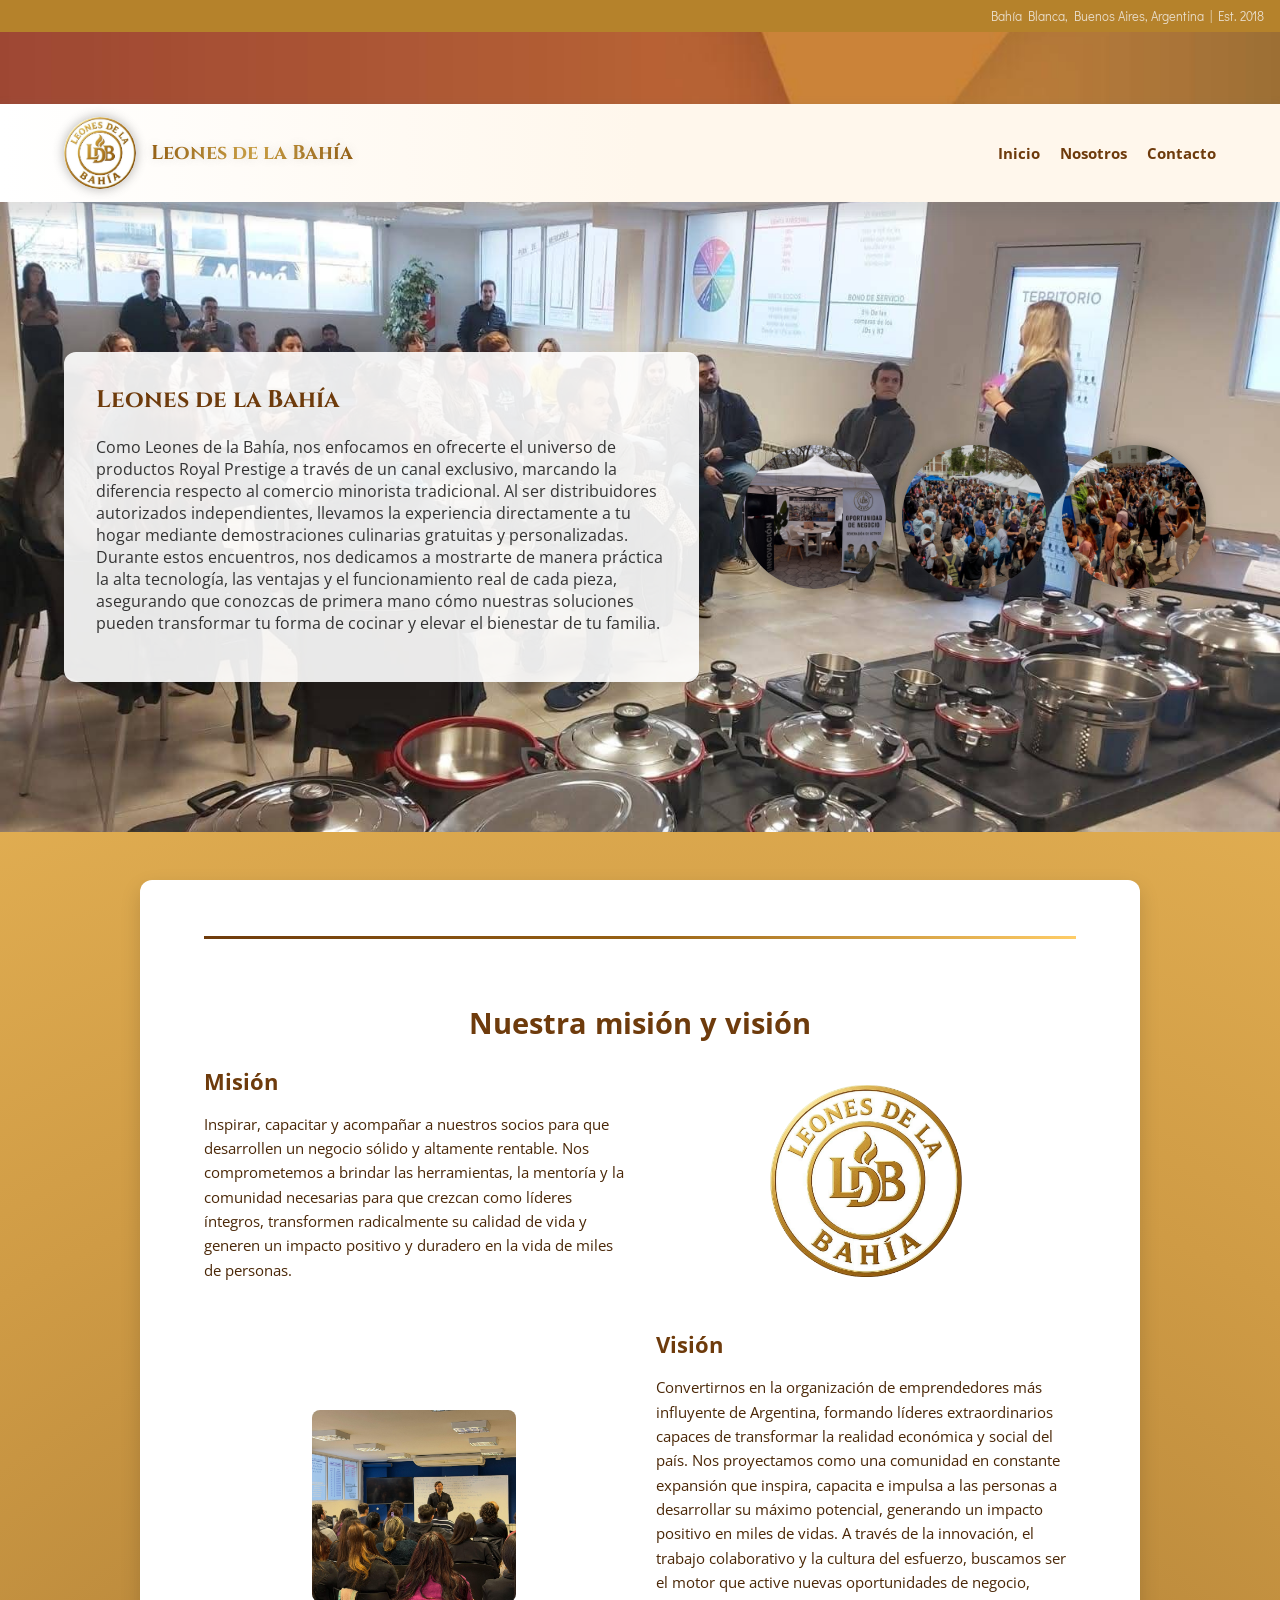
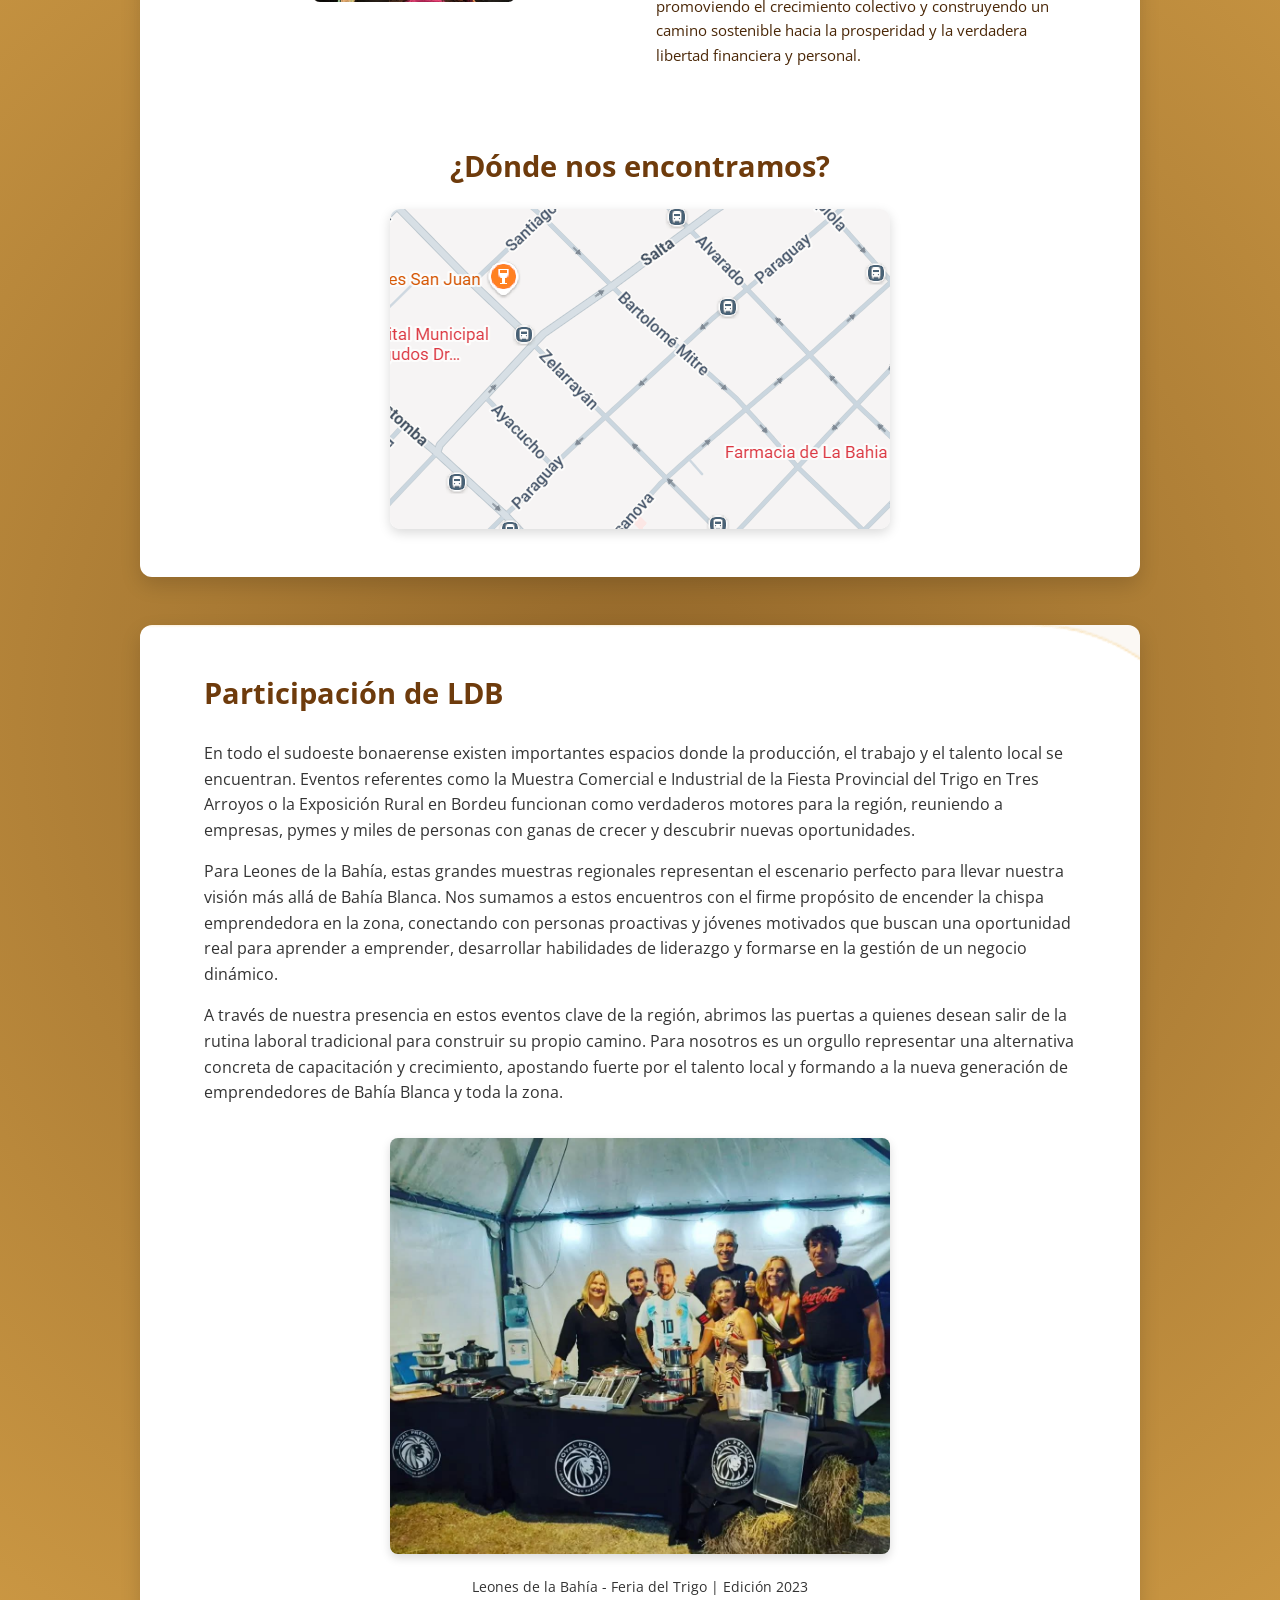
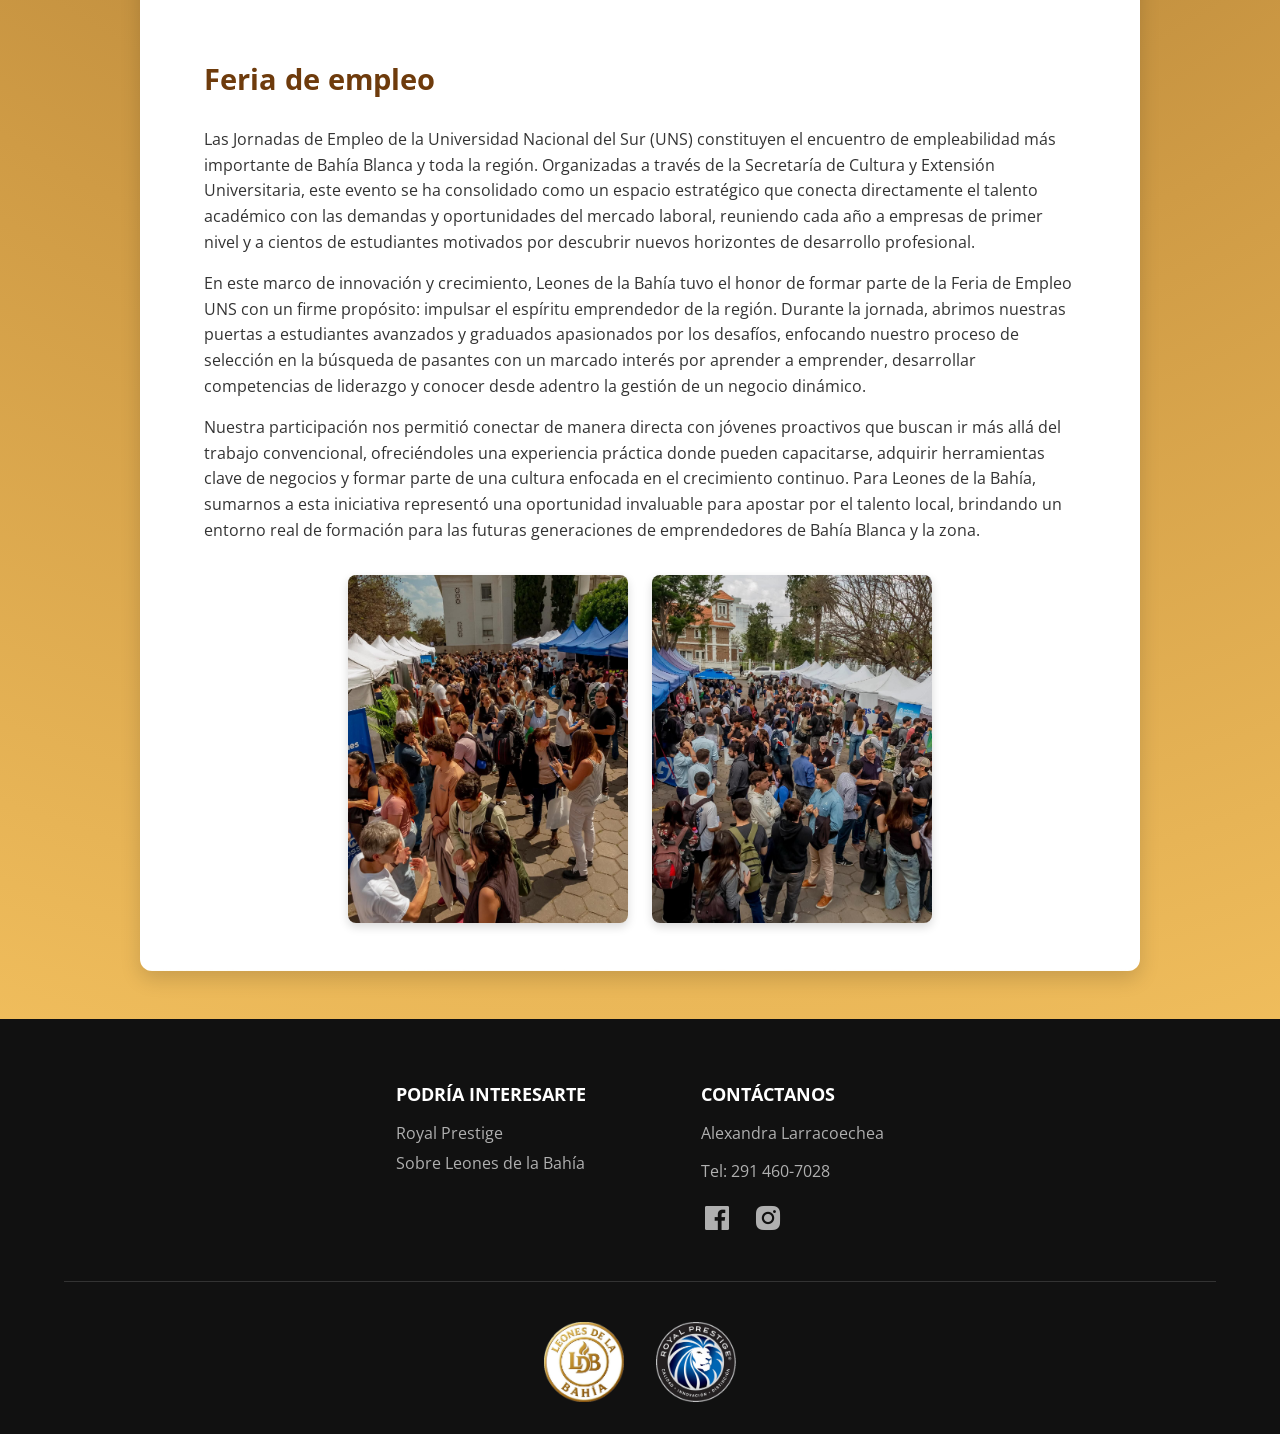
==== commit 5c6ad530: "Add files via upload" ====
--- a/index.html
+++ b/index.html
@@ -1,11 +1,10 @@
 <!DOCTYPE html>
-<html lang="en">
-
+<html lang="es">
 <head>
     <meta charset="UTF-8">
     <meta name="viewport" content="width=device-width, initial-scale=1.0">
-    <link rel="stylesheet" href="style.css">
-    <title>Inducciones | Leones de la Bahía</title>
+    <title>Inicio | Leones de la Bahía</title>
+    <link rel="stylesheet" href="./css/style.css">
     
     <link rel="preconnect" href="https://fonts.googleapis.com">
     <link rel="preconnect" href="https://fonts.gstatic.com" crossorigin>
@@ -13,9 +12,7 @@
     
     <link href="https://unpkg.com/boxicons@2.1.4/css/boxicons.min.css" rel="stylesheet">
 </head>
-
 <body>
-
     <header>
         <nav>
             <div id="Nav-Sup">
@@ -37,136 +34,69 @@
             </div>
         </nav>
     </header>
-    <!-- SECCIÓN 1: HERO / PORTADA -->
-    <section class="hero-section">
-        <div class="tarjeta-redondeada">
-            <p>“El precio del éxito es trabajar duro y la determinación de que, sin importar si perdiste o ganaste,
-                diste lo mejor de vos mismo en el proyecto.” —Vince Lombardi</p>
-            <a href="#Btn"><button class="Boton-01">Siguiente</button></a>
-        </div>
-    </section>
-    <!-- SECCIÓN 2: CURSO Y MODALIDAD -->
-    <section class="curso-section">
-        <div class="badge-curso" id="Btn">Curso de emprendimiento</div>
 
-        <div class="contenedor-bloques">
-            <div class="bloque-texto">
-                <p>Si te comprometes con el proceso, te brindaremos el acompañamiento, la capacitación, las herramientas
-                    y el entorno necesarios para que construyas tu propia fuente de ingresos, desarrolles tu liderazgo y
-                    te conviertas en una mejor versión de ti mismo.</p>
+    <main>
+        <section id="Main-Introduccion">
+            <div id="Contenedor-Biografia">
+                <h1>Leones de la Bahía</h1>
+                <p>Como Leones de la Bahía, nos enfocamos en ofrecerte el universo de productos Royal Prestige a través de un canal exclusivo, marcando la diferencia respecto al comercio minorista tradicional. Al ser distribuidores autorizados independientes, llevamos la experiencia directamente a tu hogar mediante demostraciones culinarias gratuitas y personalizadas. Durante estos encuentros, nos dedicamos a mostrarte de manera práctica la alta tecnología, las ventajas y el funcionamiento real de cada pieza, asegurando que conozcas de primera mano cómo nuestras soluciones pueden transformar tu forma de cocinar y elevar el bienestar de tu familia.</p>
+            </div>
+            <div id="Contenedor-Galeria">
+                <img class="Intro-Img" id="Img1" src="./img/Img1.jpg" alt="Demostración culinaria 1">
+                <img class="Intro-Img" id="Img2" src="./img/Img2.jpg" alt="Demostración culinaria 2">
+                <img class="Intro-Img" id="Img3" src="./img/Img3.jpg" alt="Demostración culinaria 3">
+            </div>
+        </section>
+        <section id="Main-Medio">
+            <hr class="divider">
+            <h3>Nuestra misión y visión</h3>
+            
+            <div id="MisionVision">
+                <article id="Mision">
+                    <h4>Misión</h4>
+                    <p class="MV-P">Inspirar, capacitar y acompañar a nuestros socios para que desarrollen un negocio sólido y altamente rentable. Nos comprometemos a brindar las herramientas, la mentoría y la comunidad necesarias para que crezcan como líderes íntegros, transformen radicalmente su calidad de vida y generen un impacto positivo y duradero en la vida de miles de personas.</p>
+                </article>
+                <img class="MV-Img" id="M-Img" src="./img/Adobe Express - file.png" alt="Misión LDB">
+                <img class="MV-Img" id="V-Img" src="./img/ImgV(1).jpg" alt="Visión LDB">
+                <article id="Vision">
+                    <h4>Visión</h4>
+                    <p class="MV-P">Convertirnos en la organización de emprendedores más influyente de Argentina, formando líderes extraordinarios capaces de transformar la realidad económica y social del país. Nos proyectamos como una comunidad en constante expansión que inspira, capacita e impulsa a las personas a desarrollar su máximo potencial, generando un impacto positivo en miles de vidas. A través de la innovación, el trabajo colaborativo y la cultura del esfuerzo, buscamos ser el motor que active nuevas oportunidades de negocio, promoviendo el crecimiento colectivo y construyendo un camino sostenible hacia la prosperidad y la verdadera libertad financiera y personal.</p>
+                </article>
             </div>
 
-            <div class="bloque-imagen">
-                <img src="./img/imagen-demostración.jpg" alt="Demostración">
+            <h3>¿Dónde nos encontramos?</h3>
+            <div class="image-viewport" id="viewport">
+                <a href="https://share.google/cA9hsk7RvkYzIzM8v" target="_blank" rel="noopener">
+                    <img src="./img/Maps.png" id="targetImage" alt="Vista de ubicación en Google Maps">
+                </a>
             </div>
+        </section>
 
-            <div class="bloque-texto">
-                <p>En Leones de la Bahía nos dedicamos a formar profesionales capacitados para liderar el modelo de
-                    negocio con autonomía y eficacia. A lo largo de nuestro programa, los participantes dominan el uso y
-                    la navegación integral de la universidad online, adquiriendo las competencias clave para el
-                    desarrollo y la gestión estratégica de franquicias. Nuestra propuesta formativa abarca desde el
-                    diseño e implementación de estrategias avanzadas de prospección, venta y servicio posventa, hasta el
-                    dominio de metodologías efectivas para la formación, conducción y desarrollo de equipos de trabajo
-                    de alto rendimiento...</p>
+        <section id="Main-Ultimo">
+            <div id="Eventos">
+                <h3>Participación de LDB</h3>
+                <p>En todo el sudoeste bonaerense existen importantes espacios donde la producción, el trabajo y el talento local se encuentran. Eventos referentes como la Muestra Comercial e Industrial de la Fiesta Provincial del Trigo en Tres Arroyos o la Exposición Rural en Bordeu funcionan como verdaderos motores para la región, reuniendo a empresas, pymes y miles de personas con ganas de crecer y descubrir nuevas oportunidades.</p>
+                <p>Para Leones de la Bahía, estas grandes muestras regionales representan el escenario perfecto para llevar nuestra visión más allá de Bahía Blanca. Nos sumamos a estos encuentros con el firme propósito de encender la chispa emprendedora en la zona, conectando con personas proactivas y jóvenes motivados que buscan una oportunidad real para aprender a emprender, desarrollar habilidades de liderazgo y formarse en la gestión de un negocio dinámico.</p>
+                <p>A través de nuestra presencia en estos eventos clave de la región, abrimos las puertas a quienes desean salir de la rutina laboral tradicional para construir su propio camino. Para nosotros es un orgullo representar una alternativa concreta de capacitación y crecimiento, apostando fuerte por el talento local y formando a la nueva generación de emprendedores de Bahía Blanca y toda la zona.</p>
             </div>
-        </div>
+            <div id="IMG-Leyenda">
+                <img src="./img/LDB-FiestaDelTrigo.jpg" alt="Fiesta Provincial del Trigo 2023">
+                <p>Leones de la Bahía - Feria del Trigo | Edición 2023</p>
+            </div>
+            
+            <div id="Feria">
+                <h3>Feria de empleo</h3>
+                <p>Las Jornadas de Empleo de la Universidad Nacional del Sur (UNS) constituyen el encuentro de empleabilidad más importante de Bahía Blanca y toda la región. Organizadas a través de la Secretaría de Cultura y Extensión Universitaria, este evento se ha consolidado como un espacio estratégico que conecta directamente el talento académico con las demandas y oportunidades del mercado laboral, reuniendo cada año a empresas de primer nivel y a cientos de estudiantes motivados por descubrir nuevos horizontes de desarrollo profesional.</p>
+                <p>En este marco de innovación y crecimiento, Leones de la Bahía tuvo el honor de formar parte de la Feria de Empleo UNS con un firme propósito: impulsar el espíritu emprendedor de la región. Durante la jornada, abrimos nuestras puertas a estudiantes avanzados y graduados apasionados por los desafíos, enfocando nuestro proceso de selección en la búsqueda de pasantes con un marcado interés por aprender a emprender, desarrollar competencias de liderazgo y conocer desde adentro la gestión de un negocio dinámico.</p>
+                <p>Nuestra participación nos permitió conectar de manera directa con jóvenes proactivos que buscan ir más allá del trabajo convencional, ofreciéndoles una experiencia práctica donde pueden capacitarse, adquirir herramientas clave de negocios y formar parte de una cultura enfocada en el crecimiento continuo. Para Leones de la Bahía, sumarnos a esta iniciativa representó una oportunidad invaluable para apostar por el talento local, brindando un entorno real de formación para las futuras generaciones de emprendedores de Bahía Blanca y la zona.</p>
+            </div>
+            <div id="IMG-Feria">
+                <img class="F-Img" src="./img/Img3.jpg" alt="Feria de empleo UNS 1">
+                <img class="F-Img" src="./img/Img2.jpg" alt="Feria de empleo UNS 2">
+            </div>
+        </section>
+    </main>
 
-        <div class="modalidad-container">
-            <h3>Modalidad</h3>
-            <div class="modalidad-opciones">
-                <div class="opcion" id="MOD-pre">
-                    <h2>Presencial</h2>
-                    <p>Saca el máximo provecho a tu inducción asistiendo de forma presencial.</p>
-                </div>
-                <div class="opcion" id="MOD-virt">
-                    <H2>Virtual</H2>
-                    <p>Si tus tiempos o ubicación lo requieren, podes realizarla de forma virtual.</p>
-                </div>
-            </div>
-        </div>
-    </section>
-
-    <!-- SECCIÓN 3: INFORMACIÓN Y CONTACTO -->
-    <section class="info-section">
-        <div class="card-info-clave">
-            <h3>Información Clave</h3>
-            <div class="card-container">
-                <div class="card">
-                    <div class="card-inner" id="card-comp">
-                    <h3>Competencias</h3>
-                    <div class="description">
-                        <p>Manejo y navegación de la plataforma de Universidad Online - Desarrollo y gestión integral de franquicias - Estrategias de prospección, venta y servicio postventa - Metodologías para la formación y conducción de equipos de trabajo.</p>
-                    </div>
-                    </div>
-                </div>
-
-                <div class="card">
-                    <div class="card-inner" id="card-precios">
-                    <h3>Costo</h3>
-                    <div class="description">
-                        <p>Las inducciones de LDB son de acceso libre y sin costo alguno para todos los interesados.</p>
-                    </div>
-                    </div>
-                </div>
-
-                <div class="card">
-                    <div class="card-inner" id="card-DyH">
-                    <h3>Nuestros valores</h3>
-                    <div class="description">
-                        <p>Integridad - Disciplina - Liderazgo - Compromiso - Trabajo en equipo - Crecimiento continuo.</p>
-                    </div>
-                    </div>
-                </div>
-
-                <div class="card">
-                    <div class="card-inner" id="card-nivel">
-                    <h3>Nivel requerido</h3>
-                    <div class="description">
-                        <p>¡No necesitas experiencia previa, solo ganas de aprender! Esta inducción no requiere conocimientos previos. Nos adaptaremos a tu ritmo para asegurar que aproveches el proceso al máximo.</p>
-                    </div>
-                    </div>
-                </div>
-                </div>
-        </div>
-
-
-
-        <hr class="divisor-dorado">
-
-        <div class="experiencia-personal">
-            <h3>Experiencia Personal</h3>
-            <div class="exp-grid">
-                <img src="./img/exp1.jpg" alt="Experiencia 1">
-                <p>Lorem ipsum dolor sit amet consectetur adipisicing elit...</p>
-                <p>Lorem ipsum dolor sit amet consectetur adipisicing elit...</p>
-                <img src="./img/exp2.jpg" alt="Experiencia 2">
-            </div>
-        </div>
-
-        <hr class="divisor-dorado">
-
-        <div class="direccion-socios-card">
-            <h3>DIRECCIÓN</h3>
-            <div class="socio-item">
-                <div class="foto-Direccion"></div>
-                <div class="datos-socio">
-                    <strong>Alexandra Larracoechea</strong>
-                    <p>Información básica y certificación</p>
-                </div>
-            </div>
-
-            <h3>SOCIOS</h3>
-            <div class="socio-item">
-                <div class="foto-socio"></div>
-                <div class="datos-socio">
-                    <strong>Nombre y Apellido</strong>
-                    <p>Información básica y certificación</p>
-                </div>
-            </div>
-        </div>
-    </section>
-
-</body>
     <footer>
         <section id="Footer-Sup">
             <div>
@@ -192,4 +122,7 @@
             <img src="./img/Logo-RP.png" alt="Logo Royal Prestige">
         </section>
     </footer>
+
+    <script src="./js/script.js"></script>
+</body>
 </html>
--- a/css/style.css
+++ b/css/style.css
@@ -0,0 +1,529 @@
+/* ==========================================
+   RESET & GLOBAL STYLES
+   ========================================== */
+* {
+    box-sizing: border-box;
+}
+
+body {
+    padding: 0;
+    margin: 0;
+    background: radial-gradient(circle at center, #93672a, #cf9b45, #ffcd67);
+    font-family: "Open Sans", sans-serif;
+    color: #333;
+    overflow-x: hidden;
+}
+
+img {
+    max-width: 100%;
+    height: auto;
+}
+
+/* ==========================================
+   HEADER & NAVIGATION
+   ========================================== */
+header {
+    position: relative;
+    z-index: 100;
+}
+
+nav {
+    margin: 0;
+    display: flex;
+    flex-direction: column;
+}
+
+#Nav-Sup {
+    padding: 0.5rem 1rem;
+    font-size: 0.8rem;
+    background-color: #b5822b;
+    color: #e9ddca;
+    font-family: "Didact Gothic", sans-serif;
+    font-weight: lighter;
+    text-align: right;
+    box-shadow: 0 4px 6px rgba(0, 0, 0, 0.1);
+}
+
+#Nav-Sup p {
+    margin: 0;
+}
+
+#Nav-Centro {
+    width: 100%;
+    height: 8vh;
+    min-height: 40px;
+    background-color: #b5822b;
+    background-image: url(../img/background-nav.jpg);
+    background-size: cover;
+    background-position: center;
+}
+
+#Nav-Inf {
+    min-height: 4.5rem;
+    padding: 0.8rem 5%;
+    display: flex;
+    justify-content: space-between;
+    align-items: center;
+    background: linear-gradient(to right, #ffffff, #FFF7EC, #FFF7EC);
+    box-shadow: 0 8px 10px 6px rgba(107, 107, 107, 0.2);
+    flex-wrap: wrap;
+    gap: 1rem;
+}
+
+#Nav-Inf-Iz {
+    display: flex;
+    align-items: center;
+    gap: 15px;
+}
+
+#Nav-Inf img {
+    border-radius: 50%;
+    height: 4.5rem;
+    width: 4.5rem;
+    object-fit: cover;
+    box-shadow: 0px 0px 10px 2px rgba(77, 77, 77, 0.3);
+    flex-shrink: 0;
+}
+
+#Nav-Inf h2 {
+    font-size: 1.25rem;
+    margin: 0;
+    font-family: "Cinzel", serif;
+    background: radial-gradient(circle at center, #cea243, #976114);
+    background-clip: text;
+    -webkit-background-clip: text;
+    color: transparent;
+    text-shadow: 0 0 10px rgba(107, 107, 107, 0.2);
+}
+
+#Nav-Inf-De {
+    display: flex;
+    align-items: center;
+    font-family: "Open Sans", sans-serif;
+    font-weight: bold;
+    color: #6e3b0c;
+}
+
+#Nav-Inf-De ul {
+    display: flex;
+    gap: 20px;
+    list-style: none;
+    margin: 0;
+    padding: 0;
+    flex-wrap: wrap;
+}
+
+#Nav-Inf-De a {
+    font-size: 0.95rem;
+    text-decoration: none;
+    color: inherit;
+    transition: color 0.3s ease;
+}
+
+#Nav-Inf-De a:hover {
+    color: #b5822b;
+}
+
+/* ==========================================
+   MAIN CONTENT
+   ========================================== */
+
+/* --- Introduction Section --- */
+#Main-Introduccion {
+    min-height: 70vh;
+    margin: 0 auto;
+    padding: 3rem 5%;
+    background-image: url(../img/Fondo-Introduccion.jpg);
+    background-repeat: no-repeat;
+    background-size: cover;
+    background-position: center;
+    display: flex;
+    flex-wrap: wrap;
+    align-items: center;
+    justify-content: space-between;
+    gap: 2rem;
+}
+
+#Contenedor-Biografia {
+    flex: 1 1 450px;
+    background: rgba(255, 255, 255, 0.9);
+    padding: 2rem;
+    border-radius: 12px;
+    box-shadow: 0 4px 15px rgba(0, 0, 0, 0.1);
+}
+
+#Contenedor-Biografia h1 {
+    margin-top: 0;
+    color: #6e3b0c;
+    font-family: "Cinzel", serif;
+}
+
+#Contenedor-Galeria {
+    flex: 1 1 300px;
+    display: flex;
+    justify-content: center;
+    gap: 1rem;
+    flex-wrap: wrap;
+}
+
+.Intro-Img {
+    height: 9rem;
+    width: 9rem;
+    border-radius: 50%;
+    object-fit: cover;
+    box-shadow: 0px 0px 10px 2px rgba(77, 77, 77, 0.3);
+}
+
+/* --- Middle Section (Misión, Visión, Ubicación) --- */
+#Main-Medio {
+    padding: 3rem 5%;
+    margin: 3rem auto;
+    width: 90%;
+    max-width: 1000px;
+    background-color: #ffffff;
+    border-radius: 12px;
+    box-shadow: 0 8px 20px rgba(0, 0, 0, 0.15);
+    display: flex;
+    flex-direction: column;
+    align-items: center;
+}
+
+#Main-Medio h3 {
+    color: #6e3b0c;
+    font-size: 1.8rem;
+    font-weight: bold;
+    text-align: center;
+    margin-top: 2rem;
+    margin-bottom: 1.5rem;
+}
+
+#Main-Medio hr.divider {
+    border: none;
+    height: 3px;
+    width: 100%;
+    background: linear-gradient(to right, #6e3b0c, #976114, #ffcd67);
+    margin-bottom: 2rem;
+}
+
+#MisionVision {
+    display: grid;
+    grid-template-columns: repeat(2, 1fr);
+    gap: 2rem;
+    align-items: center;
+    width: 100%;
+    margin-bottom: 2rem;
+}
+
+#Mision, #Vision {
+    width: 100%;
+}
+
+#Mision h4, #Vision h4 {
+    color: #6e3b0c;
+    font-size: 1.4rem;
+    margin-top: 0;
+    margin-bottom: 0.5rem;
+}
+
+.MV-P {
+    font-size: 0.95rem;
+    line-height: 1.6;
+    color: #4a2707;
+}
+
+.MV-Img {
+    width: 100%;
+    justify-self: center;
+    object-fit: contain;
+}
+
+#M-Img {
+    max-height: 12rem;
+    width: auto;
+}
+
+#V-Img {
+    max-height: 12rem;
+    width: auto;
+    border-radius: 8px;
+}
+
+#Mision { grid-column: 1 / 2; grid-row: 1 / 2; }
+#M-Img  { grid-column: 2 / 3; grid-row: 1 / 2; }
+#V-Img  { grid-column: 1 / 2; grid-row: 2 / 3; }
+#Vision { grid-column: 2 / 3; grid-row: 2 / 3; }
+
+/* Interactive Map Viewport */
+.image-viewport {
+    width: 100%;
+    max-width: 500px;
+    height: 320px;
+    overflow: hidden;
+    position: relative;
+    cursor: grab;
+    border-radius: 10px;
+    box-shadow: 0 4px 12px rgba(0, 0, 0, 0.15);
+    touch-action: none;
+}
+
+.image-viewport img {
+    position: absolute;
+    top: 0;
+    left: 0;
+    width: auto;
+    max-width: none;
+    user-select: none;
+    pointer-events: none;
+    transition: transform 0.05s ease-out;
+}
+
+/* --- Last Section (Eventos & Feria) --- */
+#Main-Ultimo {
+    margin: 3rem auto;
+    width: 90%;
+    max-width: 1000px;
+    background-color: rgba(255, 255, 255, 0.95);
+    background-image: url(../img/WhiteBlob2.png);
+    background-repeat: no-repeat;
+    background-size: cover;
+    background-position: center;
+    padding: 3rem 5%;
+    border-radius: 12px;
+    box-shadow: 0 8px 20px rgba(0, 0, 0, 0.15);
+}
+
+#Main-Ultimo h3 {
+    font-size: 1.8rem;
+    color: #6e3b0c;
+    margin-top: 0;
+}
+
+#Main-Ultimo p {
+    line-height: 1.6;
+    color: #333;
+}
+
+#IMG-Leyenda {
+    margin: 2rem auto;
+    display: flex;
+    flex-direction: column;
+    align-items: center;
+    font-size: 0.85rem;
+    color: #666;
+    text-align: center;
+}
+
+#IMG-Leyenda img {
+    width: 100%;
+    max-width: 500px;
+    height: auto;
+    border-radius: 8px;
+    box-shadow: 0 4px 10px rgba(0, 0, 0, 0.15);
+    margin-bottom: 0.5rem;
+}
+
+#Feria {
+    margin-top: 3rem;
+}
+
+#IMG-Feria {
+    margin: 2rem auto 0 auto;
+    display: flex;
+    justify-content: center;
+    align-items: center;
+    gap: 1.5rem;
+    flex-wrap: wrap;
+}
+
+.F-Img {
+    width: 100%;
+    max-width: 280px;
+    height: auto;
+    border-radius: 8px;
+    box-shadow: 0 4px 10px rgba(0, 0, 0, 0.15);
+}
+
+/* ==========================================
+   FOOTER
+   ========================================== */
+footer {
+    background-color: #111111;
+    padding: 3rem 5% 2rem 5%;
+    color: #b0b0b0;
+}
+
+#Footer-Sup {
+    display: flex;
+    gap: 10%;
+    justify-content: center;
+    flex-wrap: wrap;
+}
+
+#Footer-Sup h2 {
+    color: #ffffff;
+    font-size: 1.1rem;
+    margin-bottom: 1rem;
+}
+
+#Footer-Sup ul {
+    list-style: none;
+    padding: 0;
+    margin: 0;
+}
+
+#Footer-Sup li {
+    margin-bottom: 0.5rem;
+}
+
+#Footer-Sup a {
+    color: #b0b0b0;
+    text-decoration: none;
+    transition: color 0.3s ease;
+}
+
+#Footer-Sup a:hover {
+    color: #ffcd67;
+}
+
+#Footer-Sup-2 {
+    margin-top: 1rem;
+    display: flex;
+    gap: 1.2rem;
+    font-size: 2rem;
+}
+
+#Footer-Sup-2 a {
+    color: #b0b0b0;
+    transition: color 0.3s ease, transform 0.2s ease;
+}
+
+#Footer-Sup-2 a:hover {
+    color: #ffcd67;
+    transform: translateY(-3px);
+}
+
+footer hr {
+    border: none;
+    border-top: 1px solid #333333;
+    margin: 2.5rem 0;
+}
+
+#Footer-Inf {
+    display: flex;
+    gap: 2rem;
+    align-items: center;
+    justify-content: center;
+    flex-wrap: wrap;
+}
+
+footer img {
+    height: 5rem;
+    width: auto;
+    object-fit: contain;
+}
+
+/* ==========================================
+   RESPONSIVE MEDIA QUERIES (MOBILE / TABLETS)
+   ========================================== */
+
+/* Tablets & Mobile Screens (<= 768px) */
+@media (max-width: 768px) {
+    #Nav-Sup {
+        text-align: center;
+    }
+
+    #Nav-Inf {
+        flex-direction: column;
+        text-align: center;
+        padding: 1rem;
+    }
+
+    #Nav-Inf-Iz {
+        flex-direction: column;
+        gap: 8px;
+    }
+
+    #Nav-Inf img {
+        height: 4rem;
+        width: 4rem;
+    }
+
+    #Nav-Inf-De ul {
+        justify-content: center;
+        gap: 15px;
+    }
+
+    #Main-Introduccion {
+        padding: 2rem 4%;
+    }
+
+    #Contenedor-Biografia {
+        padding: 1.5rem;
+    }
+
+    .Intro-Img {
+        height: 7rem;
+        width: 7rem;
+    }
+
+    #Main-Medio {
+        width: 92%;
+        margin: 2rem auto;
+        padding: 2rem 4%;
+    }
+
+    #MisionVision {
+        grid-template-columns: 1fr;
+        gap: 1.5rem;
+    }
+
+    #Mision { grid-column: 1; grid-row: 1; }
+    #M-Img  { grid-column: 1; grid-row: 2; height: 7rem; margin: 0 auto; }
+    #Vision { grid-column: 1; grid-row: 3; }
+    #V-Img  { grid-column: 1; grid-row: 4; height: auto; max-width: 100%; margin: 0 auto; }
+
+    #Main-Ultimo {
+        width: 92%;
+        margin: 2rem auto;
+        padding: 2rem 4%;
+    }
+
+    #IMG-Feria {
+        gap: 1rem;
+    }
+
+    .F-Img {
+        max-width: 100%;
+    }
+
+    #Footer-Sup {
+        flex-direction: column;
+        align-items: center;
+        text-align: center;
+        gap: 2rem;
+    }
+
+    #Footer-Sup-2 {
+        justify-content: center;
+    }
+}
+
+/* Small Mobile Screens (<= 480px) */
+@media (max-width: 480px) {
+    #Nav-Inf h2 {
+        font-size: 1.1rem;
+    }
+
+    #Main-Medio h3, #Main-Ultimo h3 {
+        font-size: 1.4rem;
+    }
+
+    .Intro-Img {
+        height: 5.5rem;
+        width: 5.5rem;
+    }
+
+    .image-viewport {
+        height: 250px;
+    }
+}
